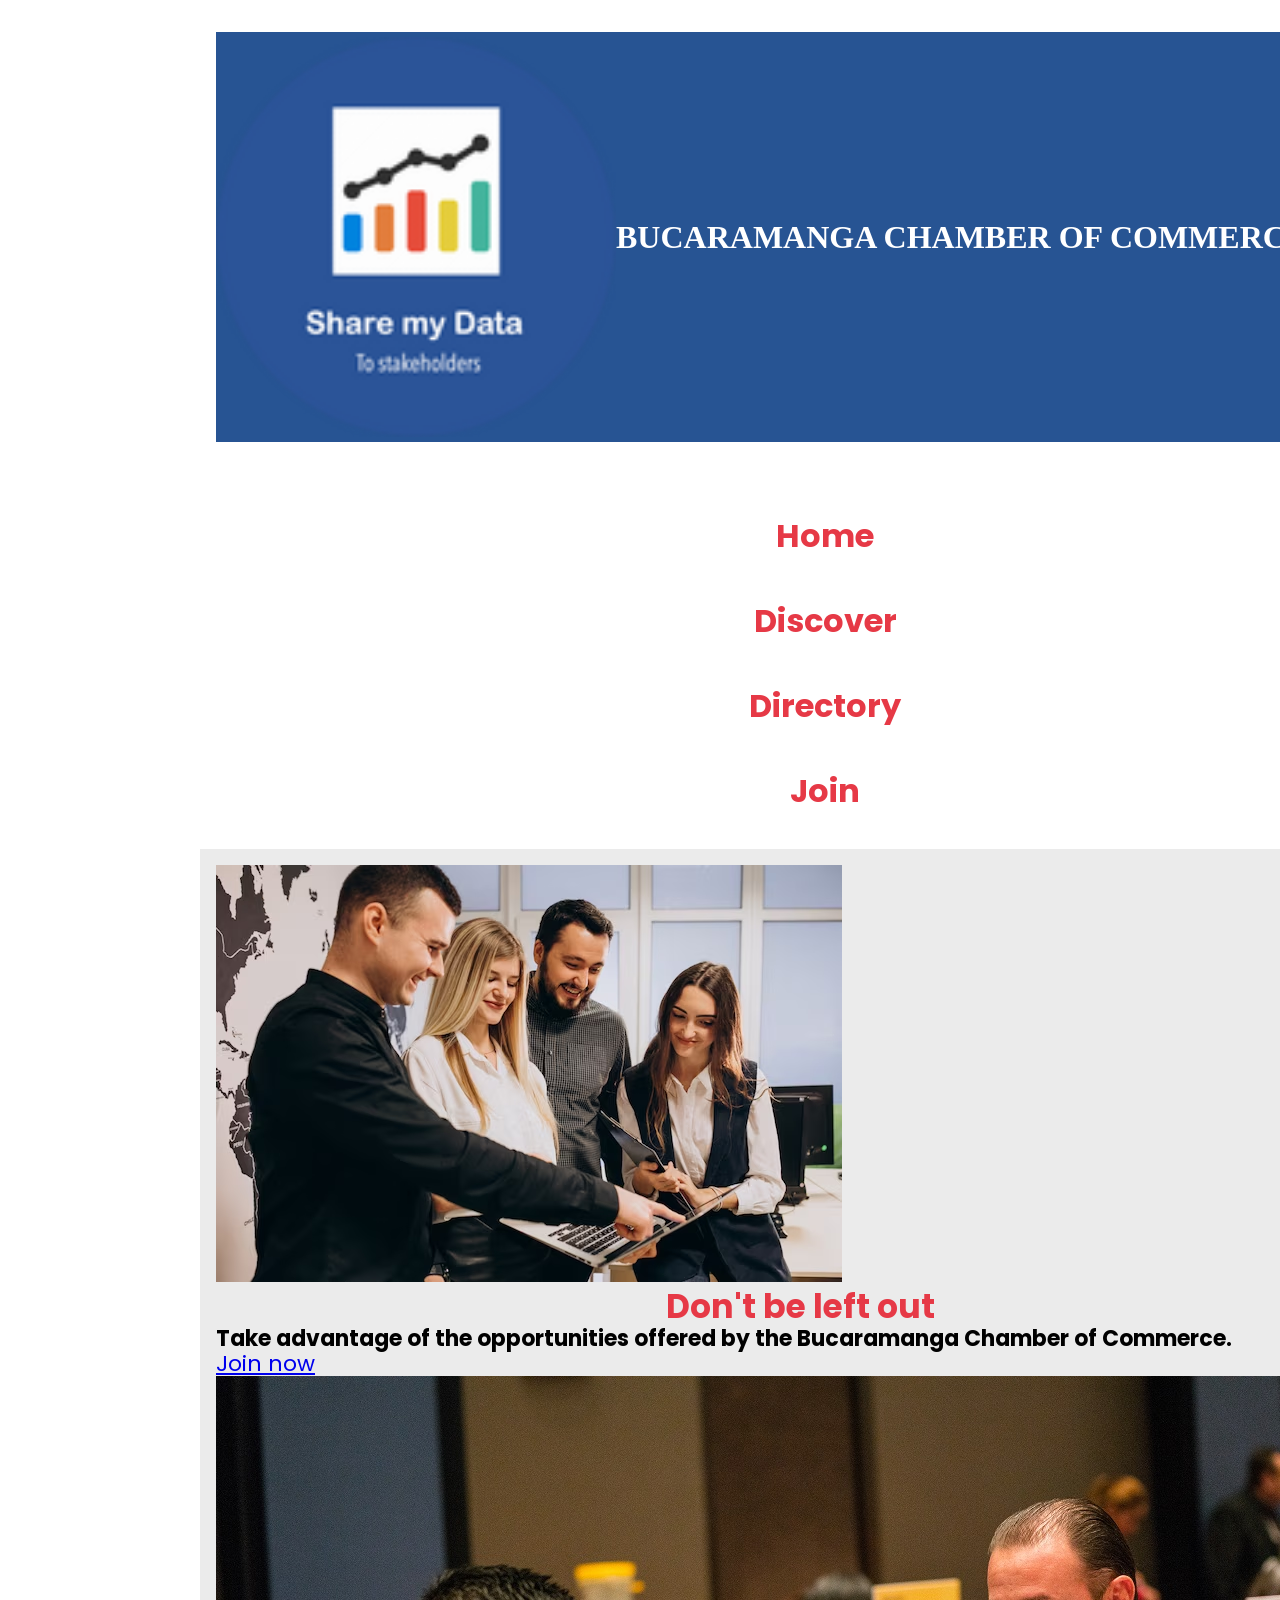
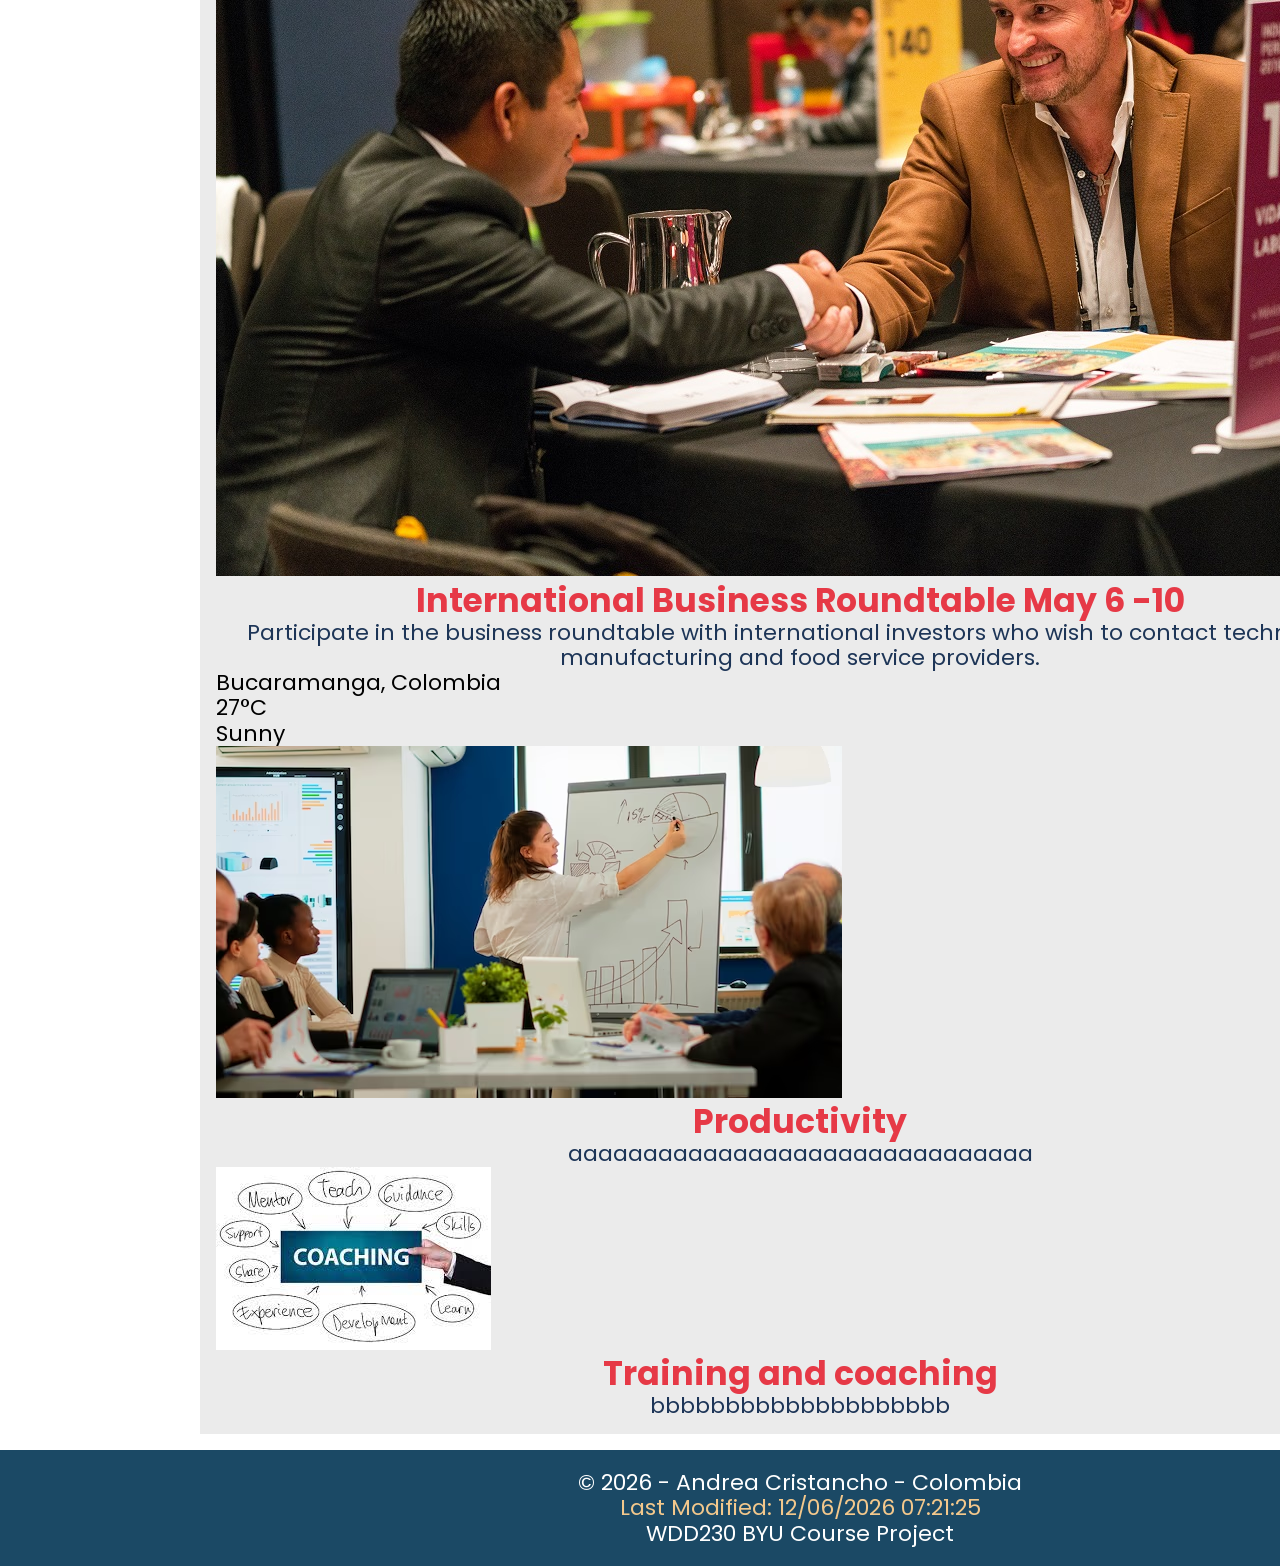
==== chamber/index.html @ bd936907 "Chamber site changes 17 feb 2pm" ====
<!DOCTYPE html>
<html lang="en">
  <head>
    <meta charset="UTF-8" />
    <meta name="viewport" content="width=device-width, initial-scale=1.0" />
    <title>Bucaramanga Chamber of Commerce</title>
    <meta
      name="description"
      content="Website of the Chamber of Commerce of Bucaramanga. "
    />
    <meta name="author" content="Andrea Fernanda Cristancho Cortés" />

    <!-- metaeqtiquetas -->
    <meta
      property="og:title"
      content="Website of the Chamber of Commerce of Bucaramanga"
    />
    <meta property="og:type" content="website" />

    <meta
      property="og:image"
      content="https://hotelruitoquebucaramanga.com/wp-content/uploads/2017/11/bucaramanga.jpg"
    />
    <meta
      property="og:url"
      content="https://andreacristancho.github.io/wdd230/chamber/index.html.htm"
    />

    <!-- favicon -->
    <link rel="icon" href="images/newfavicon.ico" />

    <!-- normalize -->
    <link rel="stylesheet" href="styles/normalize.css" />

    <!-- styles -->
    <link rel="stylesheet" href="styles/base.css" />
    <link rel="stylesheet" href="styles/medium.css" />
    <link rel="stylesheet" href="styles/larger.css" />

    <!-- script -->
    <script src="scripts/chamber.js" defer></script>
  </head>

  <body>
    <header>
      <section class="header-section">
        <a id="logo-link" href="index.html">
          <img
            class="logo"
            src="images/logo-temporal.png"
            alt="Bucaramanga Chamber of Commerce"
            width="400"
            height="auto"
          />
        </a>
        <h1 class="banner-title">BUCARAMANGA CHAMBER OF COMMERCE</h1>
      </header>

       
        <!-- menu hamburguesa -->
        <a id="menu" href="#"></a>
      
        <nav>
          <ul class="navigation">
          
            <li><a href="#">Home</a></li>
            <li><a href="chamber-discover.html">Discover</a></li>
            <li><a href="chamber-directory.html">Directory</a></li>
            <li><a href="chamber-join-html" target="_blank">Join</a></li>
          </ul>
          
        </nav>

      </section>
    

    <main>
      <div id="hero">
        <div id="hero-box">
          <img
            id="hero-img"
            src="images/hero-img-chamber-1.png"
            alt="People enjoying work"
          />
        </div>

        <section id="hero-msg">
          <h2 class="home-tittle">Don't be left out</h2>
          <h4>
            Take advantage of the opportunities offered by the Bucaramanga
            Chamber of Commerce.
          </h4>
          <div class="button-box">
            <a class="book" href="rates.html">Join now</a>
          </div>
        </section>
      </div>

      <section>
        <div id="background-roundtable"></div>
        <img
          class="current events section"
          src="images/rueda-negocios-img.png"
          alt="Event Section Image"
        />
      </section>

      <section class="msg">
        <h2>International Business Roundtable May 6 -10</h2>
        <p>
          Participate in the business roundtable with international investors
          who wish to contact technology, manufacturing and food service
          providers.
        </p>
      </section>

      <section class="weather-card">
        <div class="location">Bucaramanga, Colombia</div>
        <div class="temperature">27°C</div>
        <div class="description">Sunny</div>
      </section>

      <section class="company spotlight 1">
        <img
          class="card-img"
          src="images/productivity-image.png"
          alt="Productivity"
        />
        <h2>Productivity</h2>
        <p>aaaaaaaaaaaaaaaaaaaaaaaaaaaaaaa</p>
      </section>

      <section class="company 'spotlight 2">
        <img class="card-img" src="images/coaching-image.png" alt="Coaching" />

        <h2>Training and coaching</h2>
        <p>bbbbbbbbbbbbbbbbbbbb</p>
      </section>
    </main>

    <footer>
      <p id="copyrightInfo"></p>
      <p id="currentYear"></p>
      <p id="lastModified"></p>
      <p>WDD230 BYU Course Project</p>
    </footer>
  </body>
</html>
---- chamber/styles/base.css ----
/*...Chamber of Commerce...*/

/* Tengo que revisar pq la hamburguer no me funciona como debería*/

@import url("https://fonts.googleapis.com/css2?family=Poppins:wght@300&display=swap");

* {
  margin: 0;
  padding: 0;
  box-sizing: border-box;
}

body {
  width: 1600px;
  height: auto;
  font-family: "Poppins", sans-serif;
  margin: 0;
  padding: 0;
  margin: 0 auto;
  font-size: 22px;
  padding: 0;
}

header {
  display: flex;
  align-items: center;
}
section.header-section {
  max-width: 1600px;
  display: flex;
  /*grid-template-columns: 1fr 1fr 1fr 1fr 1fr;
  grid-template-rows: 3fr 1fr 1fr; */
  background-color: #275493;
  width: 100%;
  margin: 0;
  align-items: center;
}

#logo-link {
  padding-top: 5px;
  justify-self: center;
  align-self: center;
}

h1.banner-title {
  font-family: Roboto;
  font-size: 2rem;
  justify-content: center;
  text-align: center;
  align-items: center;
  color: white;
}

main {
  margin-top: 20px;
  background-color: #ebebeb;
}

h1,
p {
  margin: 0;
  padding: 0;
}

#menu {
  display: block;
  font-size: 2rem;
  font-weight: 700;
  text-decoration: none;
  padding: 0.5rem 0.75rem;
  background-color: white;
  color: #000;
  top: 1rem;
  right: 1rem;
}

#menu::before {
  content: "≡";
}

#menu.open::before {
  content: "❎";
}

.nav {
  background-color: pink;
  border-bottom: 2px solid red;
  padding-bottom: 20px;
}

.navigation {
  list-style: none;
  margin: 0 auto;
  max-width: 760px;
}

.navigation li {
  display: none;
}

.navigation a {
  display: block;
  padding: 1.5rem;
  text-align: left;
  text-decoration: none;
  color: #e63946;
  font-size: 2rem;
  font-weight: 700;
  transition: 0.5s;
}

.show li {
  display: block;
}

nav ul {
  list-style-type: none;
  display: flex;
  justify-content: center;
  flex-direction: column;
  align-items: center;
  padding-top: 20px;
}

.navigation a:hover,
navigation a:active {
  color: white;
  background-color: black;
}

.show li {
  display: block;
}

#menu.show::before {
  content: "X";
}

.active::before {
  content: "📍"; /* just a wayfinding symbol for the user */
}

section .card {
  background-color: #f1faee;
}
h2 {
  /* WDD230 Web Frontend...*/
  color: #e63946;
  text-align: center;
}

.title-card {
  text-align: center;
}

.grid-container {
  display: grid;
  grid-template-columns: 1fr;
  grid-template-rows: 3fr;
  background-color: #1b4965;
}

h3.tittle-card {
  color: #f1faee;
  background-color: #1b4965;
  text-align: center;
  padding-bottom: 10px;
  padding-top: 20px;
  font-weight: bold;
}
.card {
  background-color: #f1faee; /*fondo activity; */
  border-radius: 8px;
  box-shadow: 0 2px 4px rgba(0, 0, 0, 0.1);
  padding-bottom: 20px;

  /*text-align: center; */
}

li {
  padding-left: 50px;
}

li a {
  color: #1d1e3a; /* Letra Activity */
}
h3 {
  align-content: center;
  color: #1d3557;
}

section p {
  text-align: center;
  color: #1d3557;
}

footer {
  text-align: center;
  padding: 20px;
  background-color: #1b4965;
  color: white;
}

#lastModified {
  color: #f3c88c;
}

@media creen and (max-width: 550px) {
  h1 {
    font-size: 2.5rem;
    margin-left: 0;
    text-align: center;
  }

  h2 {
    font-size: 2rem;
    text-align: center;
  }

  #menu {
    display: flex; /* hide hamburger button */
    flex-direction: column;
  }

  .nav {
    top: 0;
    right: 0;
    bottom: 0;
    background-color: black;
  }
  .navigation {
    flex-direction: column;
    align-items: end;
  }

  .navigation a {
    display: block;
    flex: 1 1 100%;
  }

  .navigation li {
    display: flex;
    flex-direction: column;
  }

  .show li {
    display: block;
  }
}
---- chamber/styles/larger.css ----
@media only screen and (min-width: 500px) {
  header,
  main {
    max-width: 1200px;
    margin: 1rem auto;
    padding: 1rem;
  }

  .navigation {
    display: flex;

  }

  .navigation li {
    display: block;
    flex: 1 1 100%;
  }

  .navigation a {
    text-align: center;
  }

  #menu {
    display: none;
  }
}
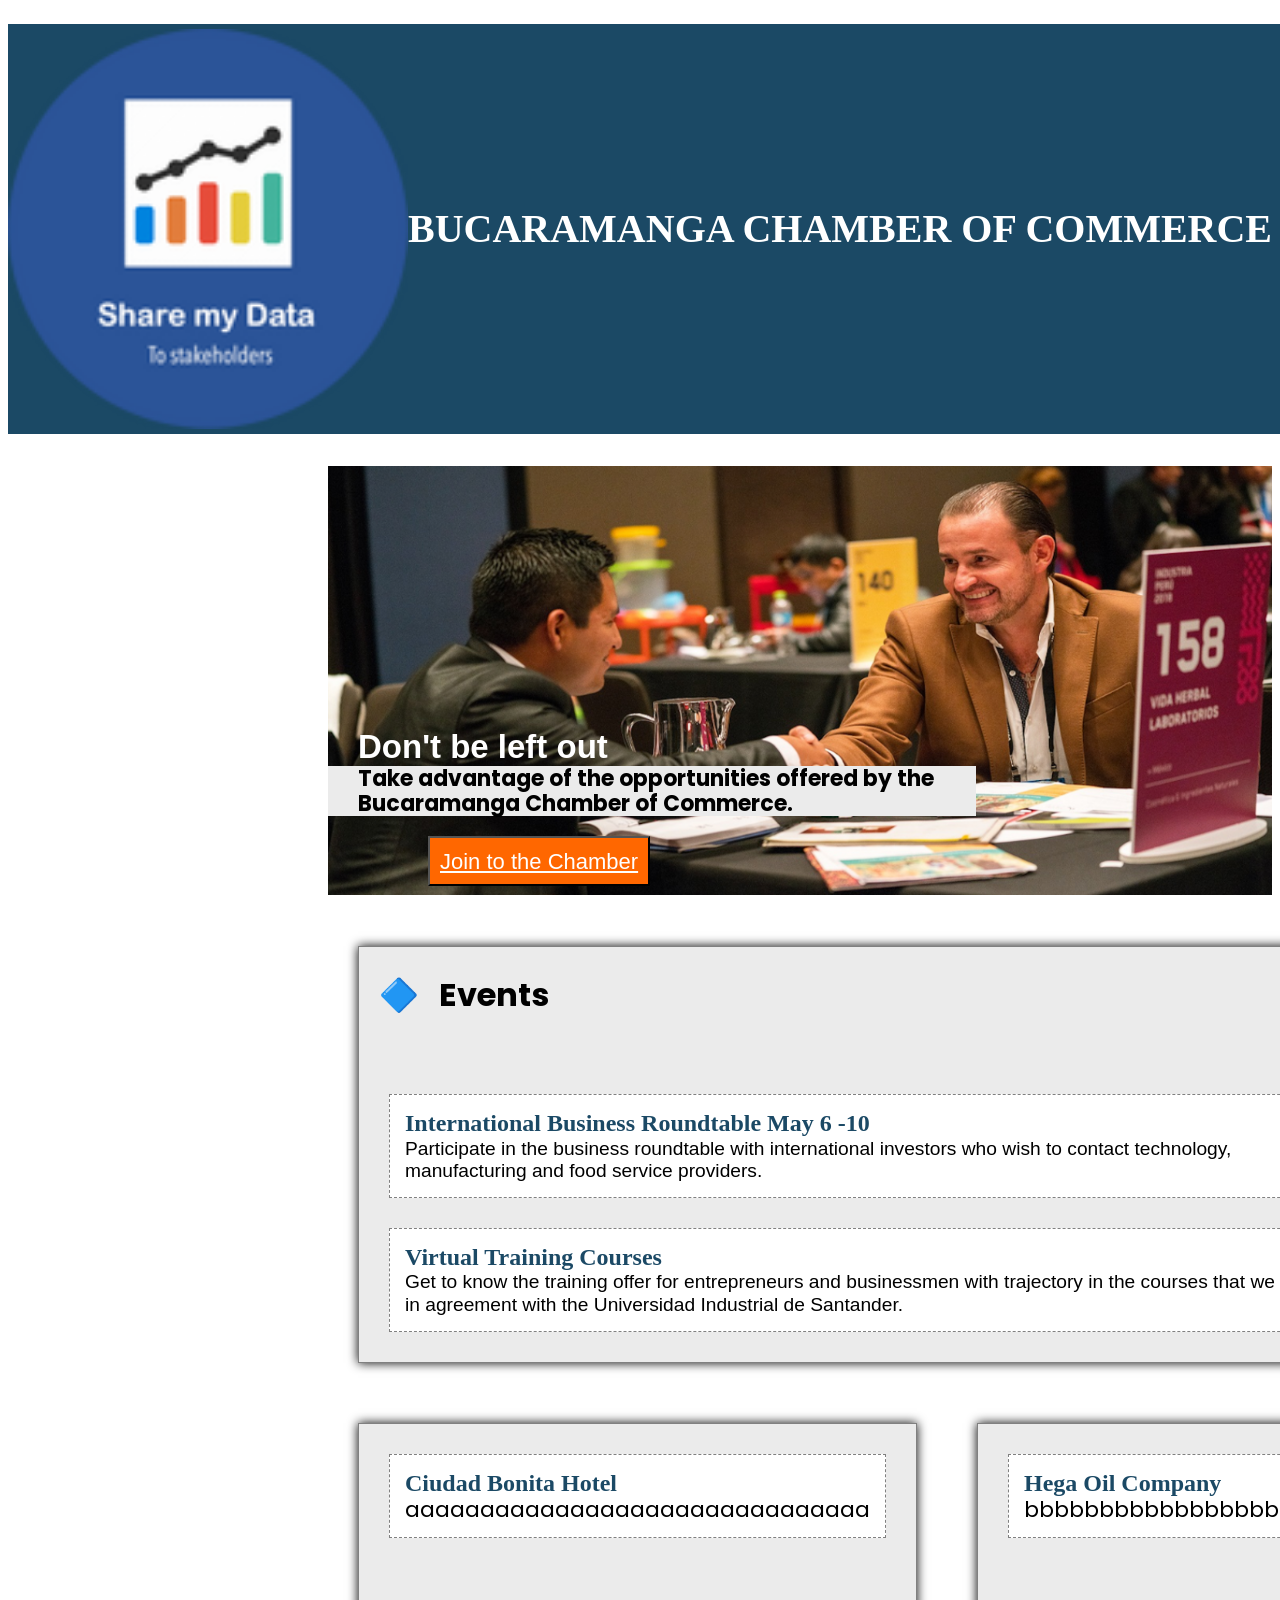
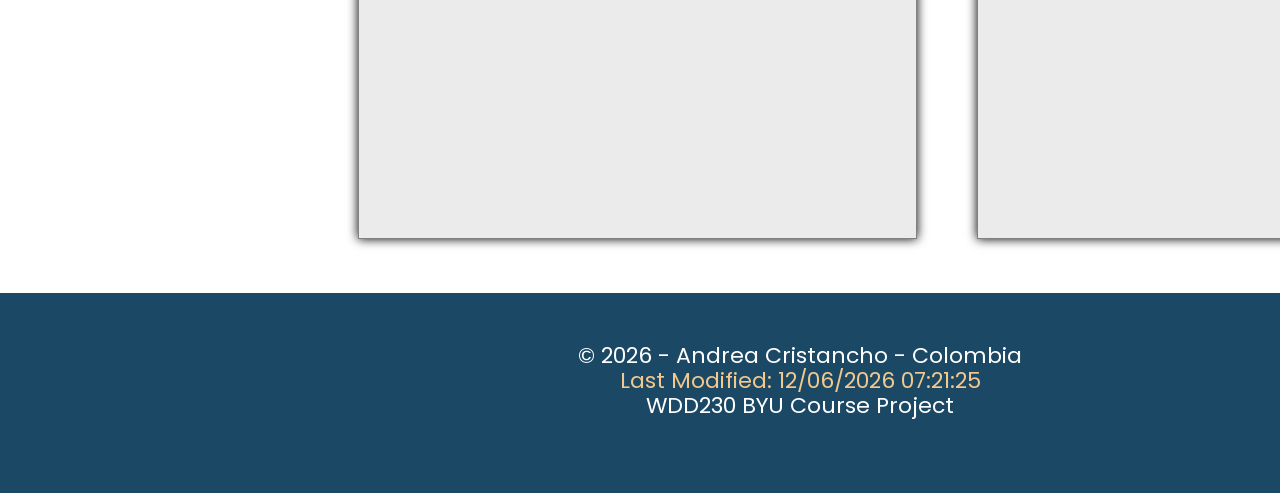
==== commit a489fb9c: "Chamber continued Wo5 Feb 18_24" ====
--- a/chamber/index.html
+++ b/chamber/index.html
@@ -54,88 +54,113 @@
           />
         </a>
         <h1 class="banner-title">BUCARAMANGA CHAMBER OF COMMERCE</h1>
-      </header>
 
-       
         <!-- menu hamburguesa -->
         <a id="menu" href="#"></a>
-      
+
         <nav>
           <ul class="navigation">
-          
             <li><a href="#">Home</a></li>
             <li><a href="chamber-discover.html">Discover</a></li>
             <li><a href="chamber-directory.html">Directory</a></li>
             <li><a href="chamber-join-html" target="_blank">Join</a></li>
           </ul>
-          
         </nav>
-
       </section>
-    
+    </header>
 
     <main>
       <div id="hero">
-        <div id="hero-box">
-          <img
-            id="hero-img"
-            src="images/hero-img-chamber-1.png"
-            alt="People enjoying work"
-          />
-        </div>
+          <div id="hero-box">
+            <img
+              id="hero-img"
+              src="images/ok-hero-negociantes.png"
+              alt="People enjoying work"
+            />
+          </div>
 
-        <section id="hero-msg">
-          <h2 class="home-tittle">Don't be left out</h2>
-          <h4>
-            Take advantage of the opportunities offered by the Bucaramanga
-            Chamber of Commerce.
-          </h4>
-          <div class="button-box">
-            <a class="book" href="rates.html">Join now</a>
-          </div>
-        </section>
+          <section id="hero-msg">
+            <h2 class="home-title">Don't be left out</h2>
+
+            <h4 class="clasic-msg">
+              Take advantage of the opportunities offered by the Bucaramanga
+              Chamber of Commerce.
+            </h4>
+
+            <button id="join">
+              <a class="book" href="rates.html">Join to the Chamber</a>
+            </div>
+          </section>
       </div>
 
-      <section>
-        <div id="background-roundtable"></div>
-        <img
-          class="current events section"
-          src="images/rueda-negocios-img.png"
-          alt="Event Section Image"
-        />
-      </section>
+      <div class="all-section">
 
-      <section class="msg">
-        <h2>International Business Roundtable May 6 -10</h2>
-        <p>
-          Participate in the business roundtable with international investors
-          who wish to contact technology, manufacturing and food service
-          providers.
-        </p>
-      </section>
+        <section id="event-section" class="each-section">
+          <h2 class="title-section">Events</h2>
+          
+              
+                
+                <div class="event-box">
+                <h3 class="title-event">International Business Roundtable May 6 -10</h3>
+                <p class="event">
+                  Participate in the business roundtable with international investors
+                  who wish to contact technology, manufacturing and food service
+                  providers.
+                </p>
+              </div>
+                
+                <div class="event-box">
+                <h3 class="title-event">Virtual Training Courses</h3>
+                <p class="event">
+                    Get to know the training offer for entrepreneurs and businessmen with trajectory in the courses that we have in agreement with the Universidad Industrial de Santander. 
+                  </p>
+                </div>
+              
+              
+        </section>
 
-      <section class="weather-card">
-        <div class="location">Bucaramanga, Colombia</div>
-        <div class="temperature">27°C</div>
-        <div class="description">Sunny</div>
-      </section>
+      
 
-      <section class="company spotlight 1">
-        <img
-          class="card-img"
-          src="images/productivity-image.png"
-          alt="Productivity"
-        />
-        <h2>Productivity</h2>
-        <p>aaaaaaaaaaaaaaaaaaaaaaaaaaaaaaa</p>
-      </section>
+        <section id="weather-section" class="each-section">
+          <div id="weather"></div>
+          <h2 class="title-section">Weather</h2>
+          <div class="location">Bucaramanga, Colombia</div>
+          <div class="temperature">27°C</div>
+          <div class="description">Sunny</div>
+        </section>
 
-      <section class="company 'spotlight 2">
-        <img class="card-img" src="images/coaching-image.png" alt="Coaching" />
+      
+        <h2 class="title-companies">Companies Spotlights</h2>
 
-        <h2>Training and coaching</h2>
-        <p>bbbbbbbbbbbbbbbbbbbb</p>
-      </section>
+        <section class="each-section">
+            
+              <div id="num1" class="company-spotlight">
+              <!--   Img luego <img class="card-img" src="images/productivity-image.png" alt="Coaching" />   -->
+              <h1 class="spotlight">Ciudad Bonita Hotel</h1>
+              <p>aaaaaaaaaaaaaaaaaaaaaaaaaaaaaaa</p>
+              </div>
+        </section>
+
+        <section class="each-section">
+              <div id="num2"class="company-spotlight">
+              <!--   Img luego <img class="card-img" src="images/coaching-image.png" alt="Coaching" />   -->
+              <h1 class="spotlight">Hega Oil Company</h1>
+              <p>bbbbbbbbbbbbbbbbbbbb</p>
+              </div>
+        </section>
+        
+        <section class="each-section">
+              <div id="num3"class="company-spotlight">
+                <!--   Img luego <img class="card-img" src="images/coaching-image.png" alt="Coaching" />   -->
+                <h1 class="spotlight">Socalif Restaurant</h1>
+                <p>bbbbbbbbbbbbbbbbbbbb</p>
+              </div>
+        </section>
+
+          
+        </section>
+
+      </div>
     </main>
 
     <footer>
--- a/chamber/styles/base.css
+++ b/chamber/styles/base.css
@@ -1,6 +1,10 @@
 /*...Chamber of Commerce...*/
 
 /* Tengo que revisar pq la hamburguer no me funciona como debería*/
+
+/*Para traer selectores en la barra superior de VSCode:
+copio el cód HTML, luego  digito >HTML to CC GENERATE Y
+pego en CSS*/
 
 @import url("https://fonts.googleapis.com/css2?family=Poppins:wght@300&display=swap");
 
@@ -18,19 +22,22 @@
   padding: 0;
   margin: 0 auto;
   font-size: 22px;
-  padding: 0;
+  
 }
 
 header {
   display: flex;
   align-items: center;
+  max-width: 1600px;
+  width: 100%;
+  padding-right: 10px;
 }
 section.header-section {
   max-width: 1600px;
   display: flex;
   /*grid-template-columns: 1fr 1fr 1fr 1fr 1fr;
   grid-template-rows: 3fr 1fr 1fr; */
-  background-color: #275493;
+  background-color: #1b4965;
   width: 100%;
   margin: 0;
   align-items: center;
@@ -44,16 +51,20 @@
 
 h1.banner-title {
   font-family: Roboto;
-  font-size: 2rem;
-  justify-content: center;
+  font-size: 2.5rem;
+  justify-content:flex-start;
   text-align: center;
   align-items: center;
   color: white;
+  
 }
 
 main {
-  margin-top: 20px;
-  background-color: #ebebeb;
+  margin:auto;
+  background-color: white;
+  width: 60%;
+  margin-bottom: 30px;
+  
 }
 
 h1,
@@ -83,7 +94,7 @@
 }
 
 .nav {
-  background-color: pink;
+  
   border-bottom: 2px solid red;
   padding-bottom: 20px;
 }
@@ -94,9 +105,6 @@
   max-width: 760px;
 }
 
-.navigation li {
-  display: none;
-}
 
 .navigation a {
   display: block;
@@ -143,67 +151,201 @@
 section .card {
   background-color: #f1faee;
 }
-h2 {
-  /* WDD230 Web Frontend...*/
-  color: #e63946;
-  text-align: center;
-}
 
 .title-card {
   text-align: center;
 }
 
-.grid-container {
+
+
+#hero {
   display: grid;
-  grid-template-columns: 1fr;
-  grid-template-rows: 3fr;
+  grid-template-columns: 1fr 1f 1fr 1fr 1fr;
+  grid-template-rows: 2fr 2fr 1fr;
+  height: 420px;
+  margin-bottom: 30px;
+  
+}
+
+#hero-box {
+  grid-column: 1/6;
+  grid-row: 1/4;
+  z-index: 2;
+  
+  
+
+}
+
+#hero-img {
+  width: 1600px;
+  display: block;
+  height: auto;
+  margin: auto;
+  opacity: 0.;
+}
+
+#hero-h2 {
+  grid-column: 1/4;
+  grid-row: 3/4;
+  margin-top: 100px;
+  z-index: 2;
+  color: white;
+  font-weight: 200;
+}
+section#hero-msg {
+  grid-column: 1/4;
+  grid-row: 3/4;
+  margin-top: 100px;
+  z-index: 2;
+  color: white;
+  font-weight: 200;
+}
+
+h2.home-title {
+  text-align: left;
+  font-family:Verdana, Geneva, Tahoma, sans-serif;
+  grid-column: 1/3;
+  grid-row: 2/3;
+  padding-left: 30px;
+}
+
+h4.clasic-msg {
+  text-align: left;
+  font-family: poppins;
+  grid-column: 1/3;
+  grid-row: 3/4;
+  padding-left: 30px;
+  background-color: #EBEBEB;
+  color: black;
+}
+
+button#join {
+  grid-column: 1/6;
+  grid-row: 3/4;
+  background-color: #FF6700;
+  height:50px;
+  justify-content: center;
+  margin-top: 20px;
+  margin-left: 100px;
+  color: white;
+}
+
+a.book{
+  color: white;
+  padding: 10px;
+  font-weight:100;
+}
+
+/* MAIN SECTIONS*/
+
+
+.each-section {
+  background-color: #EBEBEB;
+  border: 1px solid grey;
+  box-shadow: 0 0 10px rgba(5, 5, 5, 5);
+  margin: 30px;
+  
+}
+.title-section {
+  font-family: poppins, sans-serif;
+  font-size: 2.0rem;
+  font-weight: bold;
+  padding-top:30px;
+  padding-bottom: 50px;
+
+}
+
+.title-section::before {
+  content: "🔷";
+  margin-left: 20px;
+  margin-right: 20px;
+  
+}
+
+
+
+.each-event {
+  padding: 30px;
+  background-color: white;
+
+}
+
+div.event-box {
+  margin:5px;
+  border: 1px dashed gray;
+  margin: 30px;
+  padding: 15px;
+  background-color: white;
+  
+}
+.title-event {
+  font-family: 'Times New Roman', Times, serif;
+  font-size: 1.5rem;
+  color: #1b4965;
+}
+
+.event{
+  font-family: Arial, Helvetica, sans-serif;
+  font-size: 1.2rem;
+  
+}
+
+/* I DON'T KNOW 
+.location {
+}
+.temperature {
+}
+.description {
+}
+*/
+
+#spotlight-section {
+  display: block;
+  justify-content: flex-start;
+}
+.company-spotlight {
+  margin: 20px;
+  margin:5px;
+  border: 1px dashed gray;
+  margin: 30px;
+  padding: 15px;
+  background-color: white;
+
+}
+
+
+
+.spotlight {
+  font-family: 'Times New Roman', Times, serif;
+  font-size: 1.5rem;
+  color: #1b4965;
+}
+
+.spotlight p {
+  font-family: Arial, Helvetica, sans-serif;
+  font-size: 1.2rem;
+}
+
+footer {
+  display: block;
+  text-align: center;
+  padding-top: 50px;
   background-color: #1b4965;
-}
-
-h3.tittle-card {
-  color: #f1faee;
-  background-color: #1b4965;
-  text-align: center;
-  padding-bottom: 10px;
-  padding-top: 20px;
-  font-weight: bold;
-}
-.card {
-  background-color: #f1faee; /*fondo activity; */
-  border-radius: 8px;
-  box-shadow: 0 2px 4px rgba(0, 0, 0, 0.1);
-  padding-bottom: 20px;
-
-  /*text-align: center; */
-}
-
-li {
-  padding-left: 50px;
-}
-
-li a {
-  color: #1d1e3a; /* Letra Activity */
-}
-h3 {
-  align-content: center;
-  color: #1d3557;
-}
-
-section p {
-  text-align: center;
-  color: #1d3557;
-}
-
-footer {
-  text-align: center;
-  padding: 20px;
-  background-color: #1b4965;
-  color: white;
+  color: white;
+  height: 200px;
+
 }
 
 #lastModified {
   color: #f3c88c;
 }
+
+img {
+  max-width: 100%;
+  margin: 0;
+}
+
+
 
 @media creen and (max-width: 550px) {
   h1 {
@@ -247,3 +389,17 @@
     display: block;
   }
 }
+
+h2.title-companies {
+  font-family: poppins, sans-serif;
+  font-size: 2.5rem;
+  font-weight: bold;
+  padding-top:30px;
+  padding-bottom: 50px;
+  padding-left: 200px;
+  padding-right: 200px;
+  color: #FF6700;
+  
+
+}
+
--- a/chamber/styles/larger.css
+++ b/chamber/styles/larger.css
@@ -1,26 +1,92 @@
 @media only screen and (min-width: 500px) {
   header,
   main {
-    max-width: 1200px;
+    max-width: 1600px;
     margin: 1rem auto;
-    padding: 1rem;
+    padding: 0.5rem;
+    
   }
 
-  .navigation {
-    display: flex;
 
+  .navigation li a  {
+    text-align: center;
+    color: rgb(251, 222, 7);
   }
 
-  .navigation li {
-    display: block;
-    flex: 1 1 100%;
+  ul.navigation {
+    align-items:flex-end
   }
-
-  .navigation a {
-    text-align: center;
-  }
-
   #menu {
     display: none;
   }
+
+
+/* menu larger */
+
+
+.all-section {
+  max-width: 100%;
+  display: grid;
+  grid-template-columns: 1fr 1fr 1fr;
+  grid-template-rows: 1fr 1fr;
+  position: relative;
 }
+
+#event-section {
+  grid-column: 1/3;
+  grid-row: 1/2;
+}
+
+#weather-section {
+  grid-column: 3/4;
+  grid-row: 1/2;
+}
+
+#spotlight-section {
+  grid-column: 1/4;
+  grid-row: 2/3;
+}
+
+
+#spotlight-section {
+  grid-column: 1/4;
+  grid-row: 2/3;
+}
+
+
+#num1 {
+  grid-column: 1/2;
+  grid-row: 2/5;
+}
+
+#num2 {
+  grid-column: 2/3;
+  grid-row: 2/5;
+}
+
+#num3 {
+  grid-column: 3/4;
+  grid-row: 2/5;
+}
+
+/* I DON'T KNOW 
+.location {
+}
+.temperature {
+}
+.description {
+}
+*/
+
+#spotlight-section {
+  display: block;
+  justify-content: flex-start;
+}
+
+h2.title-companies {
+ display: none;
+  
+
+}
+
+}
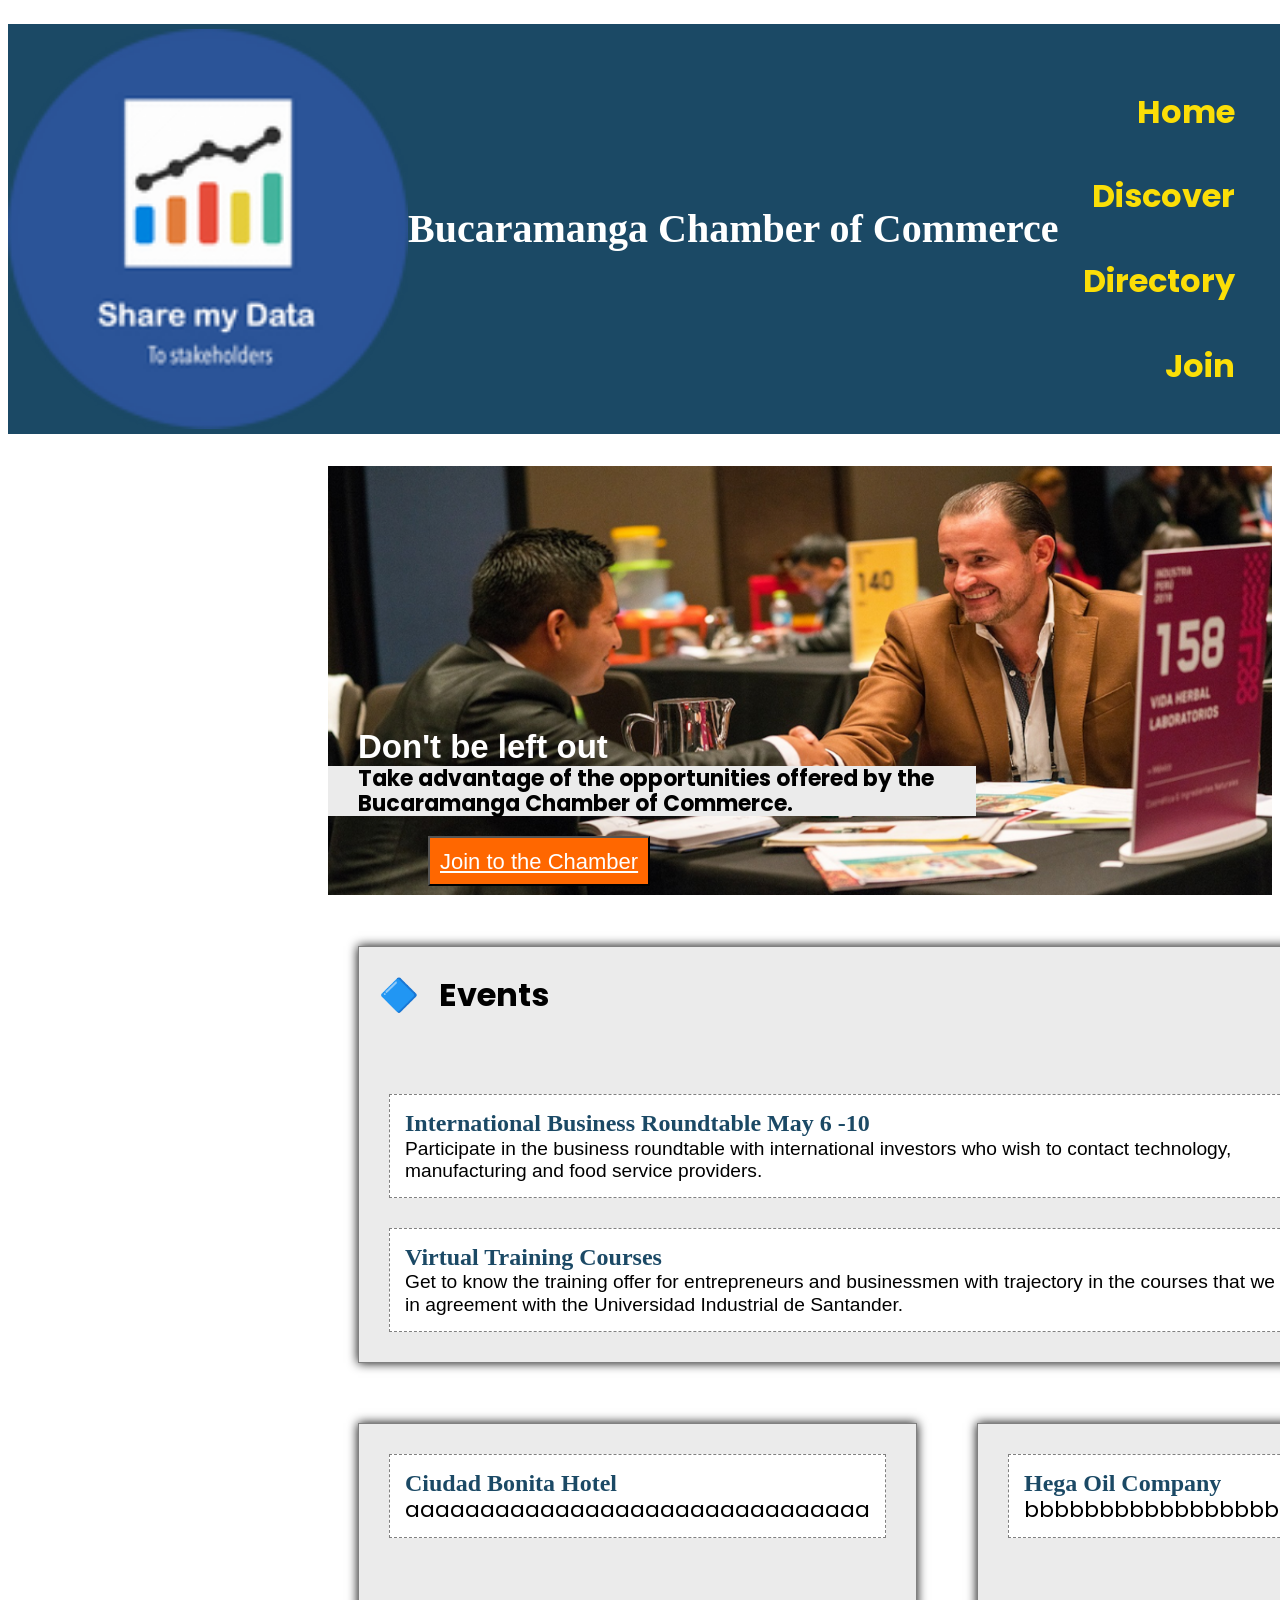
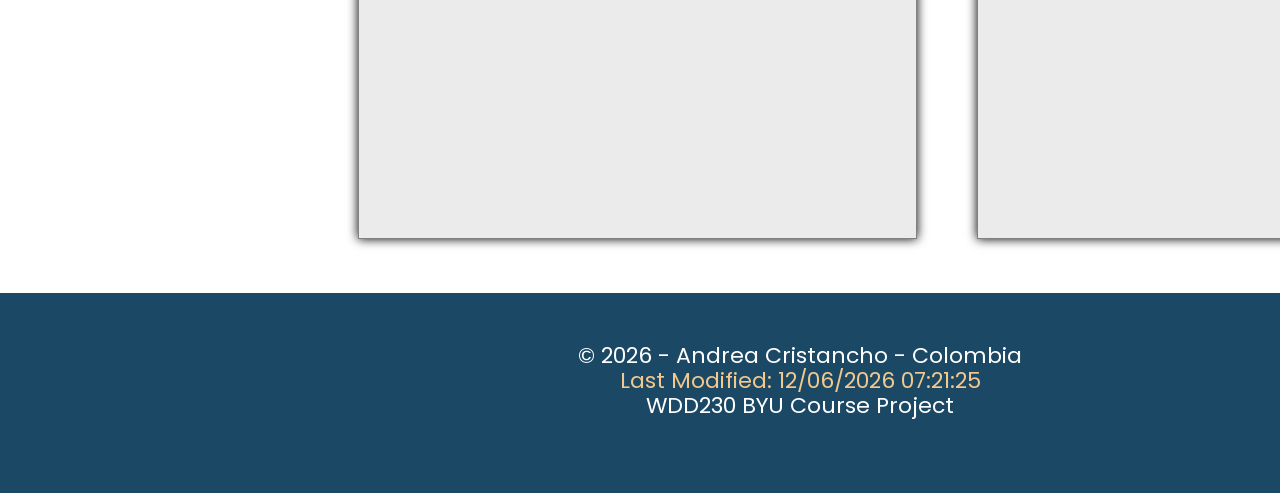
==== commit a7a5096f: "Min change Feb 18 10:50pm" ====
--- a/chamber/index.html
+++ b/chamber/index.html
@@ -53,7 +53,7 @@
             height="auto"
           />
         </a>
-        <h1 class="banner-title">BUCARAMANGA CHAMBER OF COMMERCE</h1>
+        <h1 class="banner-title">Bucaramanga Chamber of Commerce</h1>
 
         <!-- menu hamburguesa -->
         <a id="menu" href="#"></a>
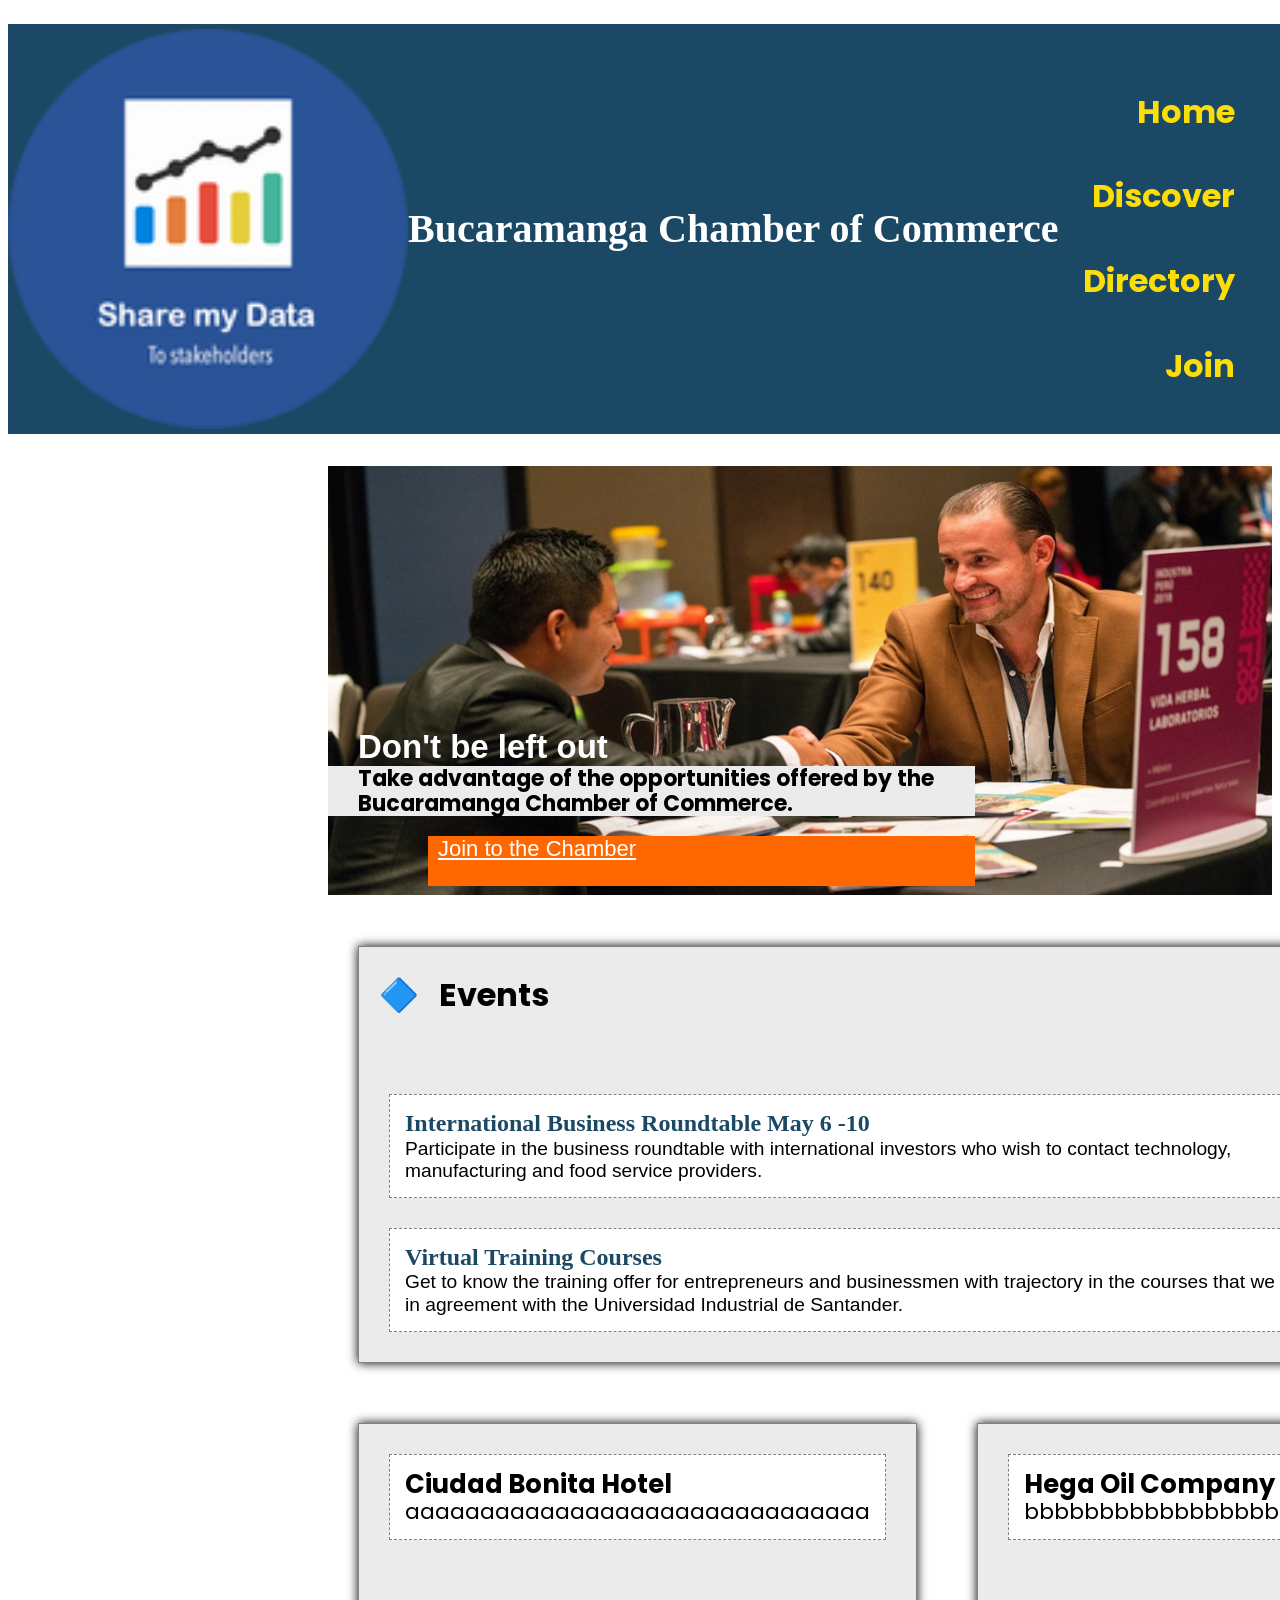
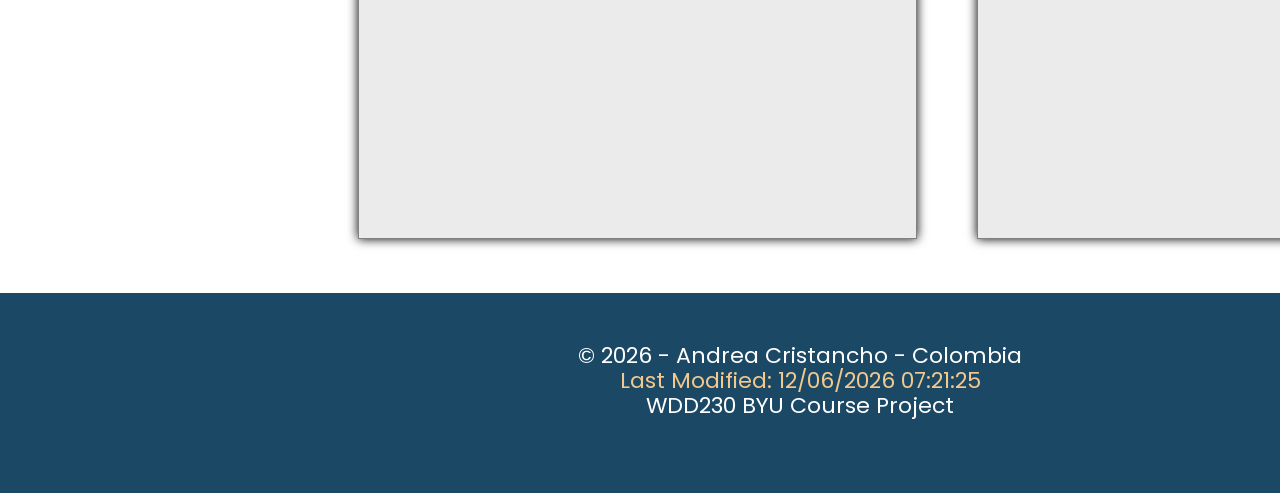
==== commit a4e0c310: "New changes chamber Feb 18 11:15pm" ====
--- a/chamber/index.html
+++ b/chamber/index.html
@@ -50,7 +50,6 @@
             src="images/logo-temporal.png"
             alt="Bucaramanga Chamber of Commerce"
             width="400"
-            height="auto"
           />
         </a>
         <h1 class="banner-title">Bucaramanga Chamber of Commerce</h1>
@@ -71,55 +70,52 @@
 
     <main>
       <div id="hero">
-          <div id="hero-box">
-            <img
-              id="hero-img"
-              src="images/ok-hero-negociantes.png"
-              alt="People enjoying work"
-            />
+        <div id="hero-box">
+          <img
+            id="hero-img"
+            src="images/ok-hero-negociantes.png"
+            alt="People enjoying work"
+          />
+        </div>
+
+        <section id="hero-msg">
+          <h2 class="home-title">Don't be left out</h2>
+
+          <h4 class="clasic-msg">
+            Take advantage of the opportunities offered by the Bucaramanga
+            Chamber of Commerce.
+          </h4>
+
+          <div id="join">
+            <a class="book" href="rates.html">Join to the Chamber</a>
           </div>
-
-          <section id="hero-msg">
-            <h2 class="home-title">Don't be left out</h2>
-
-            <h4 class="clasic-msg">
-              Take advantage of the opportunities offered by the Bucaramanga
-              Chamber of Commerce.
-            </h4>
-
-            <button id="join">
-              <a class="book" href="rates.html">Join to the Chamber</a>
-            </div>
-          </section>
+        </section>
       </div>
 
       <div class="all-section">
-
         <section id="event-section" class="each-section">
           <h2 class="title-section">Events</h2>
-          
-              
-                
-                <div class="event-box">
-                <h3 class="title-event">International Business Roundtable May 6 -10</h3>
-                <p class="event">
-                  Participate in the business roundtable with international investors
-                  who wish to contact technology, manufacturing and food service
-                  providers.
-                </p>
-              </div>
-                
-                <div class="event-box">
-                <h3 class="title-event">Virtual Training Courses</h3>
-                <p class="event">
-                    Get to know the training offer for entrepreneurs and businessmen with trajectory in the courses that we have in agreement with the Universidad Industrial de Santander. 
-                  </p>
-                </div>
-              
-              
+
+          <div class="event-box">
+            <h3 class="title-event">
+              International Business Roundtable May 6 -10
+            </h3>
+            <p class="event">
+              Participate in the business roundtable with international
+              investors who wish to contact technology, manufacturing and food
+              service providers.
+            </p>
+          </div>
+
+          <div class="event-box">
+            <h3 class="title-event">Virtual Training Courses</h3>
+            <p class="event">
+              Get to know the training offer for entrepreneurs and businessmen
+              with trajectory in the courses that we have in agreement with the
+              Universidad Industrial de Santander.
+            </p>
+          </div>
         </section>
-
-      
 
         <section id="weather-section" class="each-section">
           <div id="weather"></div>
@@ -129,37 +125,31 @@
           <div class="description">Sunny</div>
         </section>
 
-      
         <h2 class="title-companies">Companies Spotlights</h2>
 
         <section class="each-section">
-            
-              <div id="num1" class="company-spotlight">
-              <!--   Img luego <img class="card-img" src="images/productivity-image.png" alt="Coaching" />   -->
-              <h1 class="spotlight">Ciudad Bonita Hotel</h1>
-              <p>aaaaaaaaaaaaaaaaaaaaaaaaaaaaaaa</p>
-              </div>
+          <div id="num1" class="company-spotlight">
+            <!--   Img luego <img class="card-img" src="images/productivity-image.png" alt="Coaching" />   -->
+            <h3 class="spotlight">Ciudad Bonita Hotel</h3>
+            <p>aaaaaaaaaaaaaaaaaaaaaaaaaaaaaaa</p>
+          </div>
         </section>
 
         <section class="each-section">
-              <div id="num2"class="company-spotlight">
-              <!--   Img luego <img class="card-img" src="images/coaching-image.png" alt="Coaching" />   -->
-              <h1 class="spotlight">Hega Oil Company</h1>
-              <p>bbbbbbbbbbbbbbbbbbbb</p>
-              </div>
-        </section>
-        
-        <section class="each-section">
-              <div id="num3"class="company-spotlight">
-                <!--   Img luego <img class="card-img" src="images/coaching-image.png" alt="Coaching" />   -->
-                <h1 class="spotlight">Socalif Restaurant</h1>
-                <p>bbbbbbbbbbbbbbbbbbbb</p>
-              </div>
+          <div id="num2" class="company-spotlight">
+            <!--   Img luego <img class="card-img" src="images/coaching-image.png" alt="Coaching" />   -->
+            <h3 class="spotlight">Hega Oil Company</h3>
+            <p>bbbbbbbbbbbbbbbbbbbb</p>
+          </div>
         </section>
 
-          
+        <section class="each-section">
+          <div id="num3" class="company-spotlight">
+            <!--   Img luego <img class="card-img" src="images/coaching-image.png" alt="Coaching" />   -->
+            <h3 class="spotlight">Socalif Restaurant</h3>
+            <p>bbbbbbbbbbbbbbbbbbbb</p>
+          </div>
         </section>
-
       </div>
     </main>
 
--- a/chamber/styles/base.css
+++ b/chamber/styles/base.css
@@ -219,8 +219,8 @@
   color: black;
 }
 
-button#join {
-  grid-column: 1/6;
+div#join {
+  grid-column: 2/3;
   grid-row: 3/4;
   background-color: #FF6700;
   height:50px;
@@ -234,6 +234,8 @@
   color: white;
   padding: 10px;
   font-weight:100;
+  align-items: center
+  
 }
 
 /* MAIN SECTIONS*/
@@ -313,9 +315,7 @@
 
 }
 
-
-
-.spotlight {
+.spotlight h2{
   font-family: 'Times New Roman', Times, serif;
   font-size: 1.5rem;
   color: #1b4965;
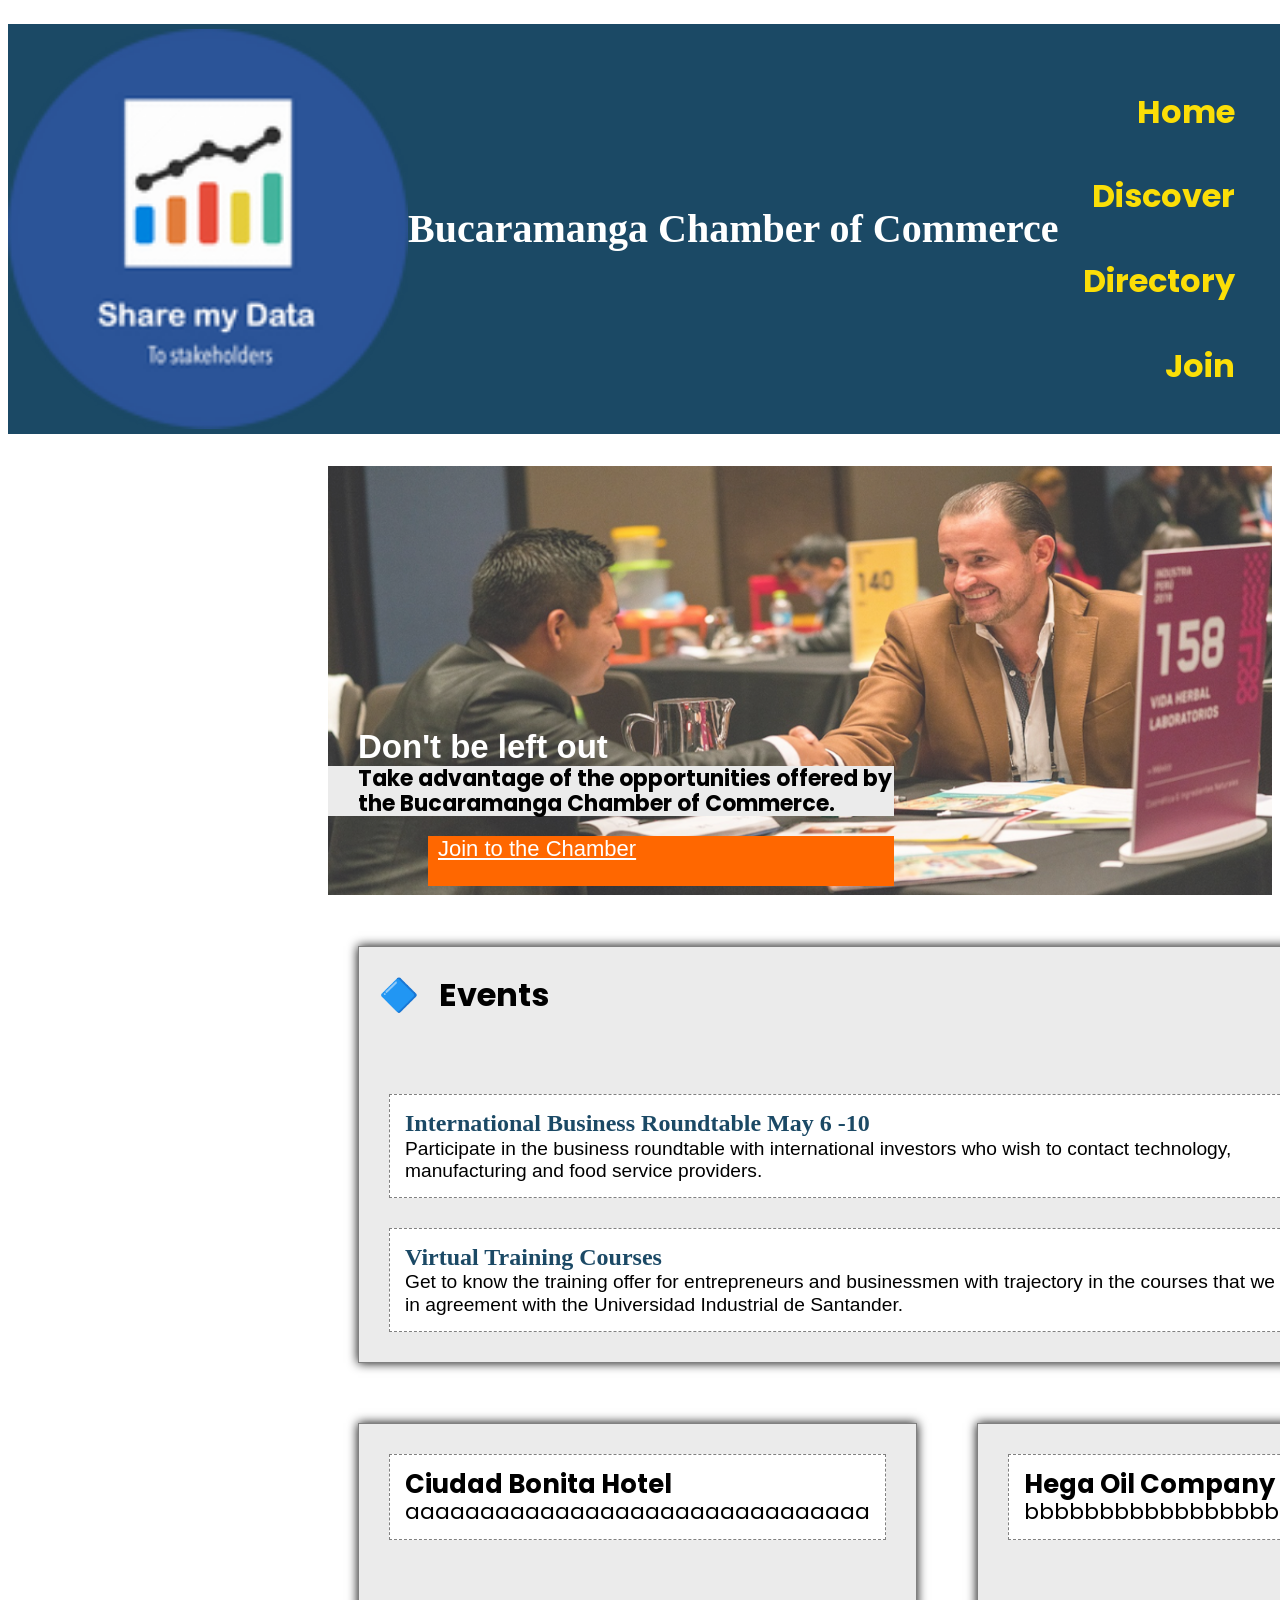
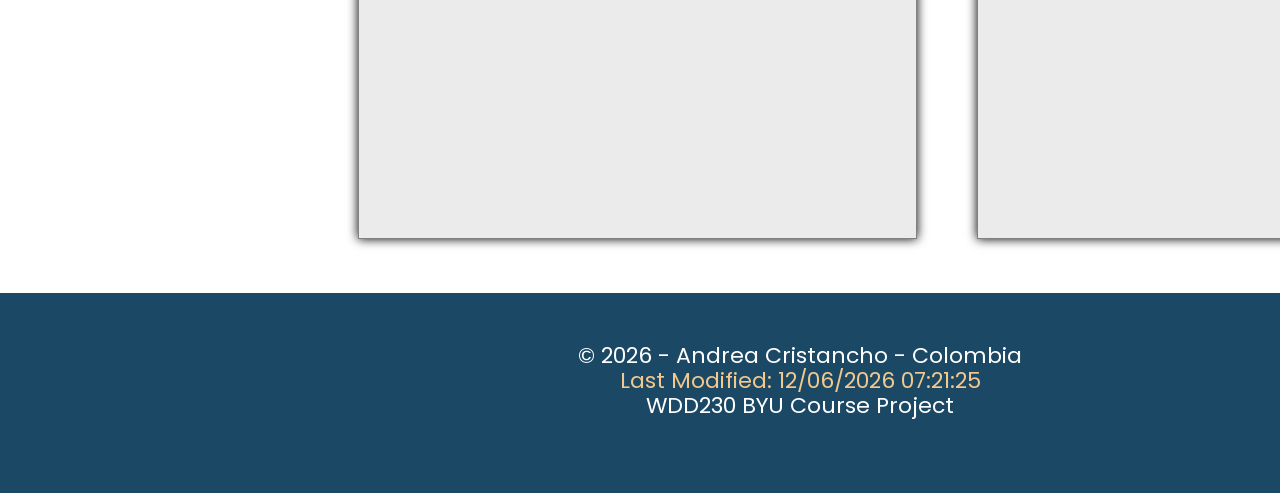
==== commit 854c2b12: "dark mode chamber Feb 18 11:30pm" ====
--- a/chamber/index.html
+++ b/chamber/index.html
@@ -66,6 +66,9 @@
           </ul>
         </nav>
       </section>
+
+      <button id="dark-mode-toggle">Toggle Dark Mode</button>
+
     </header>
 
     <main>
--- a/chamber/styles/base.css
+++ b/chamber/styles/base.css
@@ -22,7 +22,6 @@
   padding: 0;
   margin: 0 auto;
   font-size: 22px;
-  
 }
 
 header {
@@ -52,19 +51,20 @@
 h1.banner-title {
   font-family: Roboto;
   font-size: 2.5rem;
-  justify-content:flex-start;
+  justify-content: flex-start;
   text-align: center;
   align-items: center;
   color: white;
-  
 }
 
 main {
-  margin:auto;
+  margin: auto;
   background-color: white;
   width: 60%;
   margin-bottom: 30px;
-  
+  background-color: #ffffff;
+  color: #000000;
+  transition: background-color 0.3s, color 0.3s; /*para el dark mode*/
 }
 
 h1,
@@ -94,7 +94,6 @@
 }
 
 .nav {
-  
   border-bottom: 2px solid red;
   padding-bottom: 20px;
 }
@@ -104,7 +103,6 @@
   margin: 0 auto;
   max-width: 760px;
 }
-
 
 .navigation a {
   display: block;
@@ -156,24 +154,25 @@
   text-align: center;
 }
 
-
-
+.dark-mode {
+  display: block;
+  background-color: #222222;
+  color: #ffffff;
+}
+
+/*HERO SECTION */
 #hero {
   display: grid;
-  grid-template-columns: 1fr 1f 1fr 1fr 1fr;
+  grid-template-columns: 1fr 1fr 1fr 1fr 1fr;
   grid-template-rows: 2fr 2fr 1fr;
   height: 420px;
   margin-bottom: 30px;
-  
 }
 
 #hero-box {
   grid-column: 1/6;
   grid-row: 1/4;
   z-index: 2;
-  
-  
-
 }
 
 #hero-img {
@@ -181,7 +180,7 @@
   display: block;
   height: auto;
   margin: auto;
-  opacity: 0.;
+  opacity: 0.8;
 }
 
 #hero-h2 {
@@ -203,7 +202,7 @@
 
 h2.home-title {
   text-align: left;
-  font-family:Verdana, Geneva, Tahoma, sans-serif;
+  font-family: Verdana, Geneva, Tahoma, sans-serif;
   grid-column: 1/3;
   grid-row: 2/3;
   padding-left: 30px;
@@ -215,81 +214,71 @@
   grid-column: 1/3;
   grid-row: 3/4;
   padding-left: 30px;
-  background-color: #EBEBEB;
+  background-color: #ebebeb;
   color: black;
 }
 
 div#join {
   grid-column: 2/3;
   grid-row: 3/4;
-  background-color: #FF6700;
-  height:50px;
+  background-color: #ff6700;
+  height: 50px;
   justify-content: center;
   margin-top: 20px;
   margin-left: 100px;
   color: white;
 }
 
-a.book{
+a.book {
   color: white;
   padding: 10px;
-  font-weight:100;
-  align-items: center
-  
+  font-weight: 100;
+  align-items: center;
 }
 
 /* MAIN SECTIONS*/
 
-
 .each-section {
-  background-color: #EBEBEB;
+  background-color: #ebebeb;
   border: 1px solid grey;
   box-shadow: 0 0 10px rgba(5, 5, 5, 5);
   margin: 30px;
-  
 }
 .title-section {
   font-family: poppins, sans-serif;
-  font-size: 2.0rem;
+  font-size: 2rem;
   font-weight: bold;
-  padding-top:30px;
+  padding-top: 30px;
   padding-bottom: 50px;
-
 }
 
 .title-section::before {
   content: "🔷";
   margin-left: 20px;
   margin-right: 20px;
-  
-}
-
-
+}
 
 .each-event {
   padding: 30px;
   background-color: white;
-
 }
 
 div.event-box {
-  margin:5px;
+  margin: 5px;
   border: 1px dashed gray;
   margin: 30px;
   padding: 15px;
   background-color: white;
-  
 }
 .title-event {
-  font-family: 'Times New Roman', Times, serif;
+  font-family: "Times New Roman", Times, serif;
   font-size: 1.5rem;
   color: #1b4965;
 }
 
-.event{
+.event {
   font-family: Arial, Helvetica, sans-serif;
   font-size: 1.2rem;
-  
 }
 
 /* I DON'T KNOW 
@@ -307,16 +296,15 @@
 }
 .company-spotlight {
   margin: 20px;
-  margin:5px;
+  margin: 5px;
   border: 1px dashed gray;
   margin: 30px;
   padding: 15px;
   background-color: white;
-
-}
-
-.spotlight h2{
-  font-family: 'Times New Roman', Times, serif;
+}
+
+.spotlight h2 {
+  font-family: "Times New Roman", Times, serif;
   font-size: 1.5rem;
   color: #1b4965;
 }
@@ -333,7 +321,6 @@
   background-color: #1b4965;
   color: white;
   height: 200px;
-
 }
 
 #lastModified {
@@ -345,9 +332,7 @@
   margin: 0;
 }
 
-
-
-@media creen and (max-width: 550px) {
+@media screen and (max-width: 550px) {
   h1 {
     font-size: 2.5rem;
     margin-left: 0;
@@ -394,12 +379,9 @@
   font-family: poppins, sans-serif;
   font-size: 2.5rem;
   font-weight: bold;
-  padding-top:30px;
+  padding-top: 30px;
   padding-bottom: 50px;
   padding-left: 200px;
   padding-right: 200px;
-  color: #FF6700;
-  
-
-}
-
+  color: #ff6700;
+}
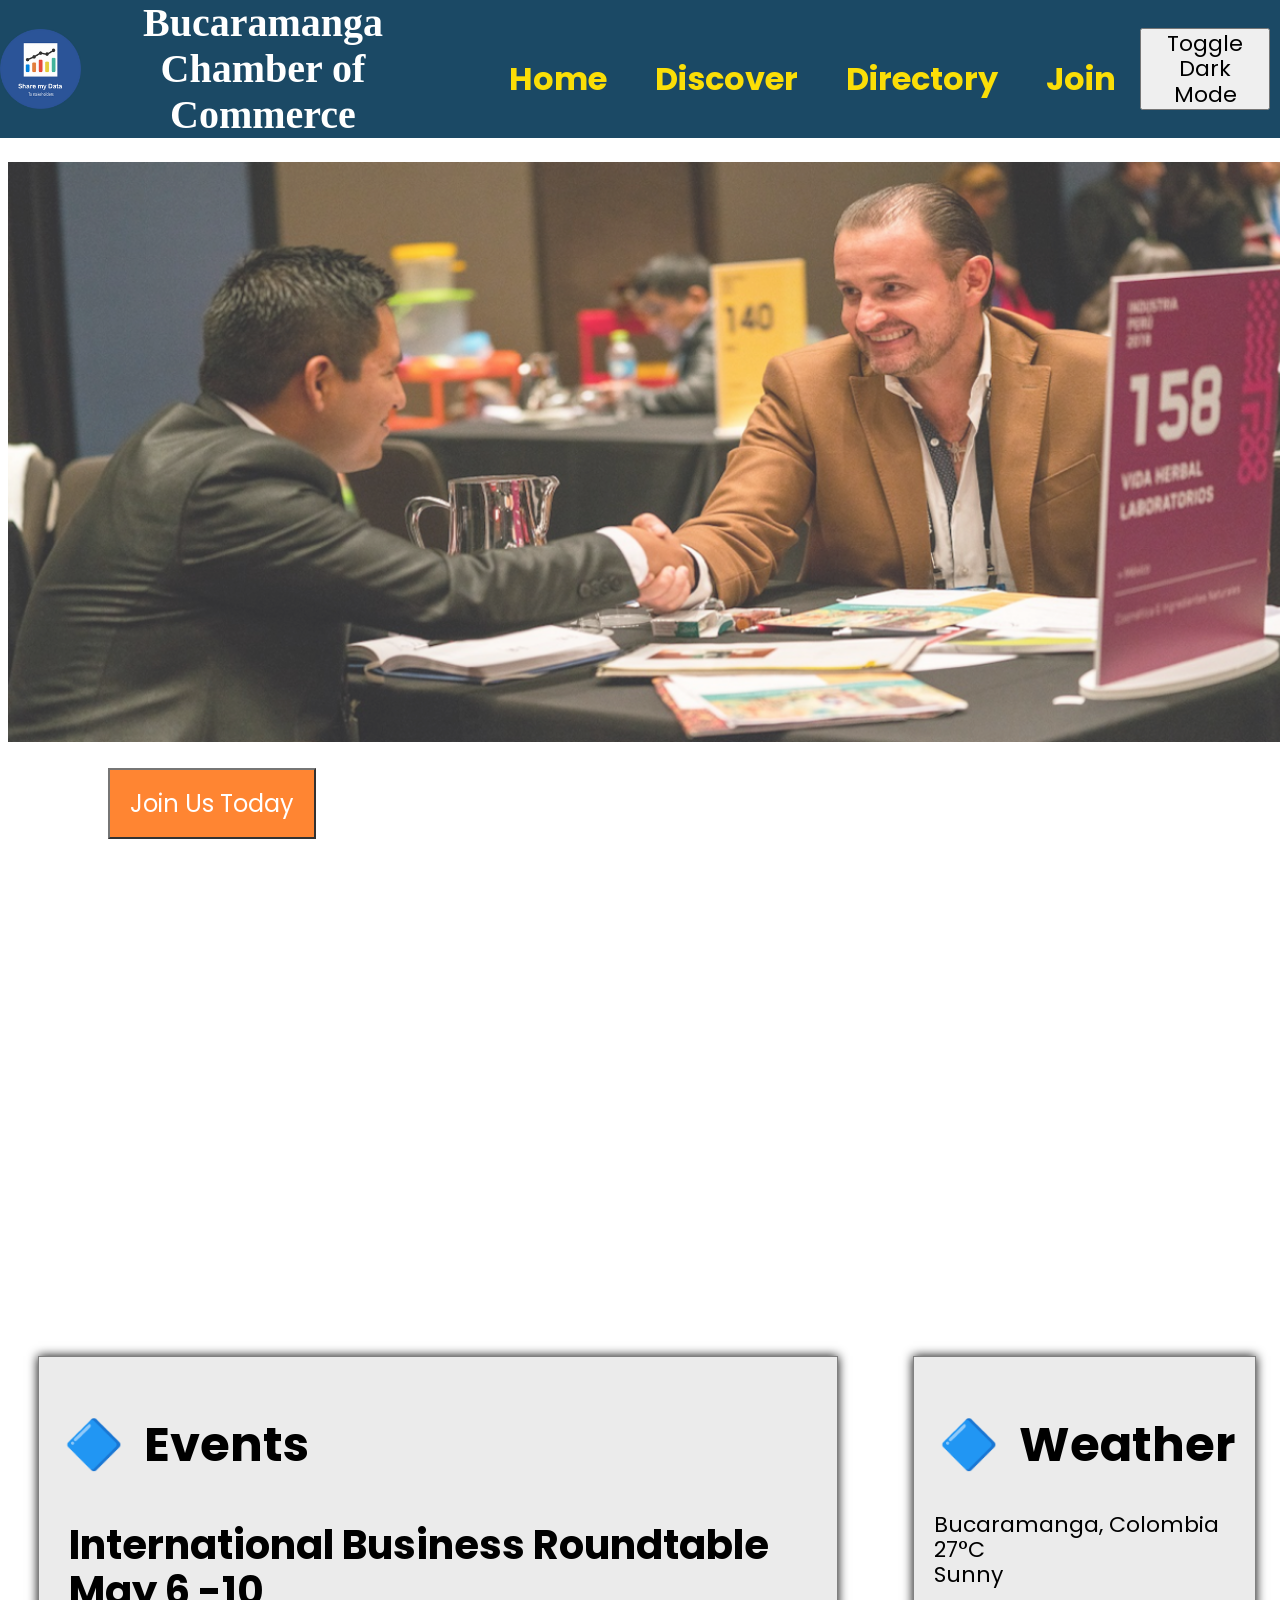
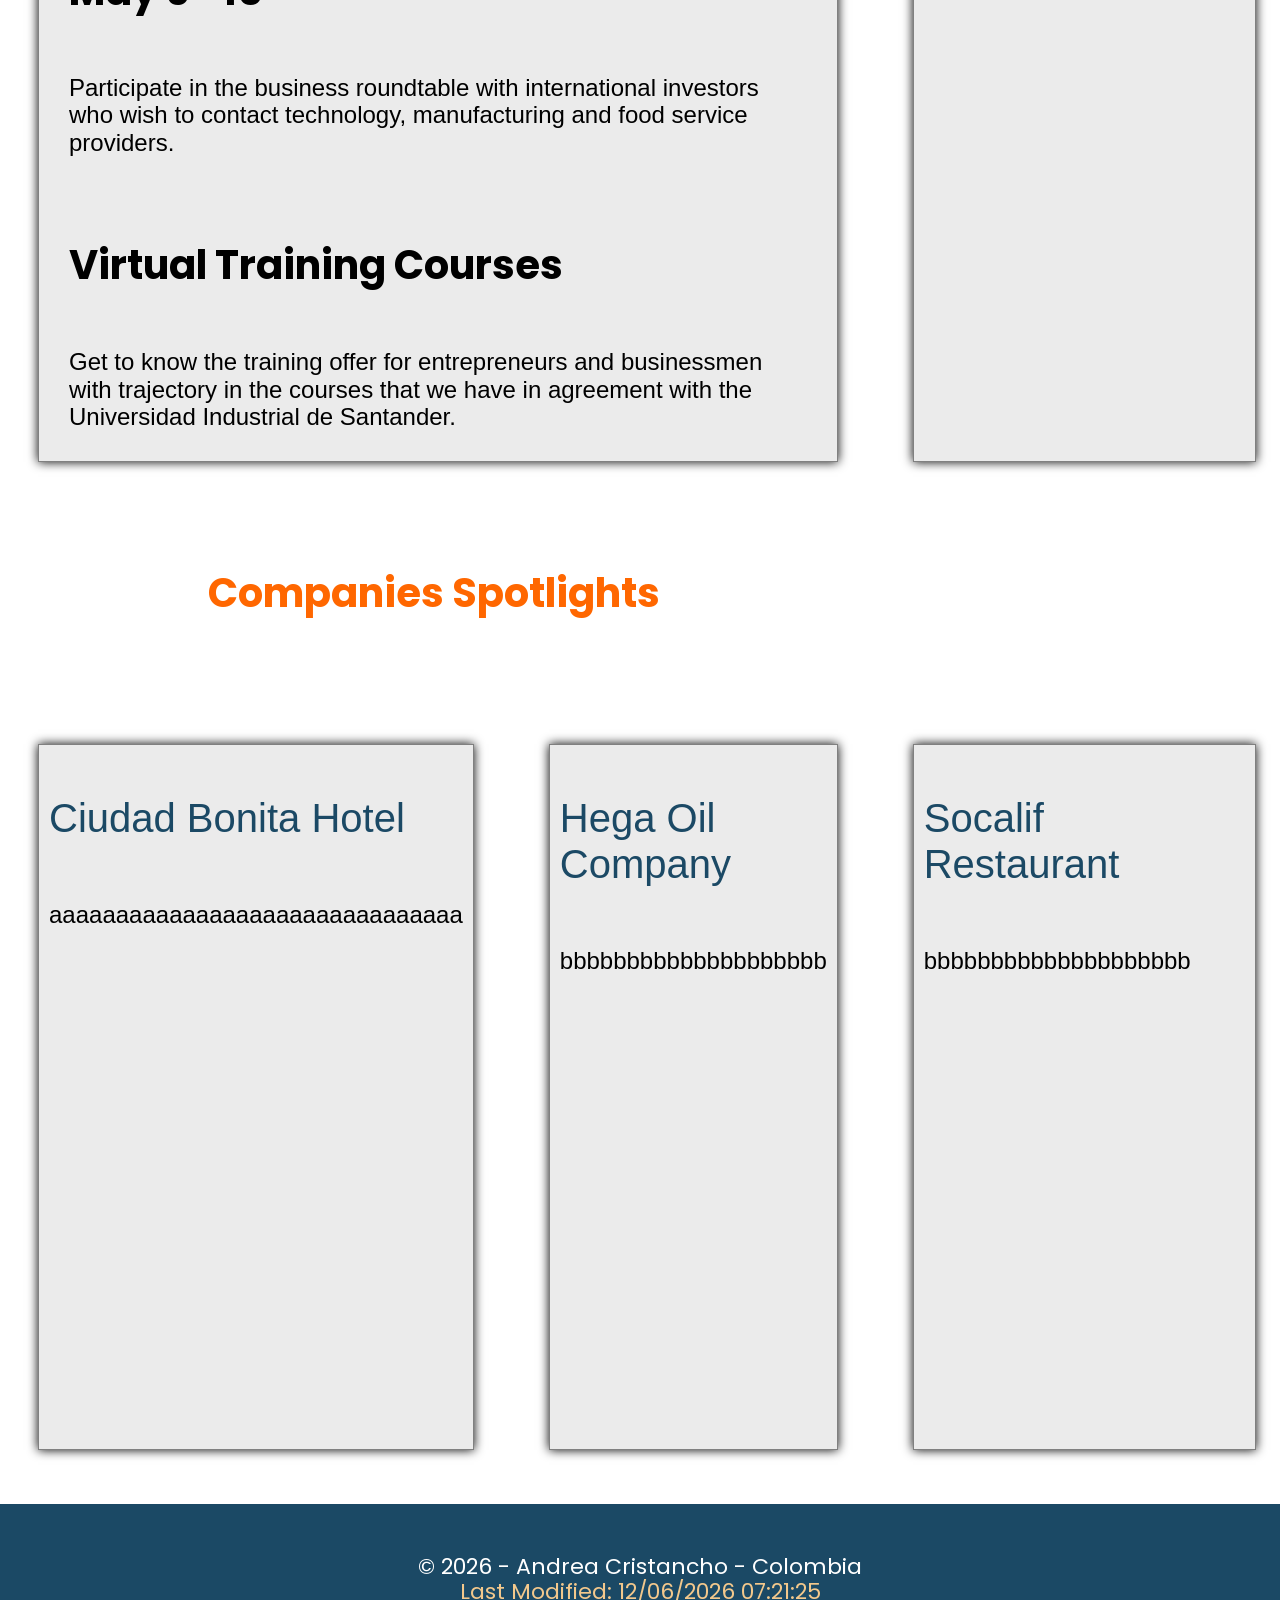
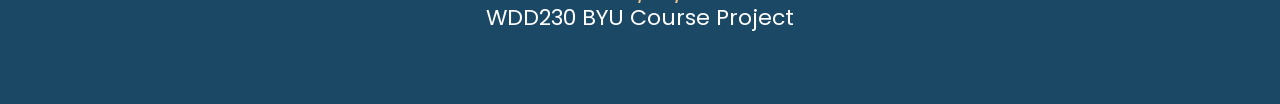
==== commit ec0021ce: "Chamber update & landscape.webp" ====
--- a/chamber/index.html
+++ b/chamber/index.html
@@ -41,119 +41,85 @@
     <script src="scripts/chamber.js" defer></script>
   </head>
 
+  <header>
+    <a id="logo-link" href="index.html">
+      <img
+        class="logo"
+        src="images/logo-temporal.png"
+        alt="Bucaramanga Chamber of Commerce"
+        width="400"
+      />
+    </a>
+    <h1 class="banner-title">Bucaramanga Chamber of Commerce</h1>
+
+    <!-- menu hamburguesa -->
+    <a id="menu" href="#"></a>
+
+    <nav>
+      <ul class="navigation">
+        <li><a href="#">Home</a></li>
+        <li><a href="chamber-discover.html">Discover</a></li>
+        <li><a href="chamber-directory.html">Directory</a></li>
+        <li><a href="chamber-join-html" target="_blank">Join</a></li>
+      </ul>
+    </nav>
+    <button id="dark-mode-toggle">Toggle Dark Mode</button>
+  </header>
+
   <body>
-    <header>
-      <section class="header-section">
-        <a id="logo-link" href="index.html">
-          <img
-            class="logo"
-            src="images/logo-temporal.png"
-            alt="Bucaramanga Chamber of Commerce"
-            width="400"
-          />
-        </a>
-        <h1 class="banner-title">Bucaramanga Chamber of Commerce</h1>
+    <main>
+      <div class="hero">
+        <img src="images/ok-hero-negociantes.png" alt="People enjoying work" />
+        <button class="join">Join Us Today</button>
+      </div>
 
-        <!-- menu hamburguesa -->
-        <a id="menu" href="#"></a>
+      <div class="all-section-events">
+        <h2>Events</h2>
+            <div class="info">
+              <h3>International Business Roundtable May 6 -10</h3>
+              <p>
+                Participate in the business roundtable with international investors
+                who wish to contact technology, manufacturing and food service
+                providers.
+              </p>
+              <br />
+              <h3>Virtual Training Courses</h3>
+              <p>
+                Get to know the training offer for entrepreneurs and businessmen
+                with trajectory in the courses that we have in agreement with the
+                Universidad Industrial de Santander.
+              </p>
+            </div>
+      </div>
 
-        <nav>
-          <ul class="navigation">
-            <li><a href="#">Home</a></li>
-            <li><a href="chamber-discover.html">Discover</a></li>
-            <li><a href="chamber-directory.html">Directory</a></li>
-            <li><a href="chamber-join-html" target="_blank">Join</a></li>
-          </ul>
-        </nav>
+      
+      <div class="all-section-weather">
+          <h2>Weather</h2>
+          <p class="location">Bucaramanga, Colombia</p>
+          <p class="temperature">27°C</p>
+          <div class="description">Sunny</div>
+        </div>
+      </div>
+
+      <h2 class="title-companies">Companies Spotlights</h2>
+
+      <section class="each-section-hotel">
+        <!--   Img luego <img class="card-img" src="images/productivity-image.png" alt="Coaching" />   -->
+        <h3>Ciudad Bonita Hotel</h3>
+        <p>aaaaaaaaaaaaaaaaaaaaaaaaaaaaaaa</p>
       </section>
 
-      <button id="dark-mode-toggle">Toggle Dark Mode</button>
+      <section class="each-section-oil">
+        <!--   Img luego <img class="card-img" src="images/coaching-image.png" alt="Coaching" />   -->
+        <h3>Hega Oil Company</h3>
+        <p>bbbbbbbbbbbbbbbbbbbb</p>
+      </section>
 
-    </header>
-
-    <main>
-      <div id="hero">
-        <div id="hero-box">
-          <img
-            id="hero-img"
-            src="images/ok-hero-negociantes.png"
-            alt="People enjoying work"
-          />
-        </div>
-
-        <section id="hero-msg">
-          <h2 class="home-title">Don't be left out</h2>
-
-          <h4 class="clasic-msg">
-            Take advantage of the opportunities offered by the Bucaramanga
-            Chamber of Commerce.
-          </h4>
-
-          <div id="join">
-            <a class="book" href="rates.html">Join to the Chamber</a>
-          </div>
-        </section>
-      </div>
-
-      <div class="all-section">
-        <section id="event-section" class="each-section">
-          <h2 class="title-section">Events</h2>
-
-          <div class="event-box">
-            <h3 class="title-event">
-              International Business Roundtable May 6 -10
-            </h3>
-            <p class="event">
-              Participate in the business roundtable with international
-              investors who wish to contact technology, manufacturing and food
-              service providers.
-            </p>
-          </div>
-
-          <div class="event-box">
-            <h3 class="title-event">Virtual Training Courses</h3>
-            <p class="event">
-              Get to know the training offer for entrepreneurs and businessmen
-              with trajectory in the courses that we have in agreement with the
-              Universidad Industrial de Santander.
-            </p>
-          </div>
-        </section>
-
-        <section id="weather-section" class="each-section">
-          <div id="weather"></div>
-          <h2 class="title-section">Weather</h2>
-          <div class="location">Bucaramanga, Colombia</div>
-          <div class="temperature">27°C</div>
-          <div class="description">Sunny</div>
-        </section>
-
-        <h2 class="title-companies">Companies Spotlights</h2>
-
-        <section class="each-section">
-          <div id="num1" class="company-spotlight">
-            <!--   Img luego <img class="card-img" src="images/productivity-image.png" alt="Coaching" />   -->
-            <h3 class="spotlight">Ciudad Bonita Hotel</h3>
-            <p>aaaaaaaaaaaaaaaaaaaaaaaaaaaaaaa</p>
-          </div>
-        </section>
-
-        <section class="each-section">
-          <div id="num2" class="company-spotlight">
-            <!--   Img luego <img class="card-img" src="images/coaching-image.png" alt="Coaching" />   -->
-            <h3 class="spotlight">Hega Oil Company</h3>
-            <p>bbbbbbbbbbbbbbbbbbbb</p>
-          </div>
-        </section>
-
-        <section class="each-section">
-          <div id="num3" class="company-spotlight">
-            <!--   Img luego <img class="card-img" src="images/coaching-image.png" alt="Coaching" />   -->
-            <h3 class="spotlight">Socalif Restaurant</h3>
-            <p>bbbbbbbbbbbbbbbbbbbb</p>
-          </div>
-        </section>
-      </div>
+      <section class="each-section-food">
+        <!--   Img luego <img class="card-img" src="images/coaching-image.png" alt="Coaching" />   -->
+        <h3>Socalif Restaurant</h3>
+        <p>bbbbbbbbbbbbbbbbbbbb</p>
+      </section>
     </main>
 
     <footer>
--- a/chamber/styles/base.css
+++ b/chamber/styles/base.css
@@ -9,37 +9,26 @@
 @import url("https://fonts.googleapis.com/css2?family=Poppins:wght@300&display=swap");
 
 * {
-  margin: 0;
-  padding: 0;
+  /* margin: 0; */
+  /* padding: 0; */
   box-sizing: border-box;
 }
 
 body {
-  width: 1600px;
+  width: 100%;
   height: auto;
   font-family: "Poppins", sans-serif;
-  margin: 0;
-  padding: 0;
-  margin: 0 auto;
+  /* margin: 0; */
+  /* padding: 0; */
+  /* margin: 0 auto; */
   font-size: 22px;
 }
 
 header {
-  display: flex;
-  align-items: center;
-  max-width: 1600px;
-  width: 100%;
+  background-color: #1b4965;
+  /* max-width: 1600px; */
+  /* width: 100%; */
   padding-right: 10px;
-}
-section.header-section {
-  max-width: 1600px;
-  display: flex;
-  /*grid-template-columns: 1fr 1fr 1fr 1fr 1fr;
-  grid-template-rows: 3fr 1fr 1fr; */
-  background-color: #1b4965;
-  width: 100%;
-  margin: 0;
-  align-items: center;
 }
 
 #logo-link {
@@ -60,7 +49,7 @@
 main {
   margin: auto;
   background-color: white;
-  width: 60%;
+  /* width: 60%; */
   margin-bottom: 30px;
   background-color: #ffffff;
   color: #000000;
@@ -123,7 +112,7 @@
   list-style-type: none;
   display: flex;
   justify-content: center;
-  flex-direction: column;
+  flex-direction: row;
   align-items: center;
   padding-top: 20px;
 }
@@ -146,14 +135,6 @@
   content: "📍"; /* just a wayfinding symbol for the user */
 }
 
-section .card {
-  background-color: #f1faee;
-}
-
-.title-card {
-  text-align: center;
-}
-
 .dark-mode {
   display: block;
   background-color: #222222;
@@ -161,71 +142,18 @@
 }
 
 /*HERO SECTION */
-#hero {
-  display: grid;
-  grid-template-columns: 1fr 1fr 1fr 1fr 1fr;
-  grid-template-rows: 2fr 2fr 1fr;
-  height: 420px;
+.hero {
+  /* display: grid; */
+  /* grid-template-columns: 1fr 1fr 1fr 1fr 1fr; */
+  /* grid-template-rows:  1fr 1fr; */
+  /* height: 420px; */
+  width: 100%;
+  opacity: 0.8;
   margin-bottom: 30px;
 }
 
-#hero-box {
-  grid-column: 1/6;
-  grid-row: 1/4;
-  z-index: 2;
-}
-
-#hero-img {
-  width: 1600px;
-  display: block;
-  height: auto;
-  margin: auto;
-  opacity: 0.8;
-}
-
-#hero-h2 {
-  grid-column: 1/4;
-  grid-row: 3/4;
-  margin-top: 100px;
-  z-index: 2;
-  color: white;
-  font-weight: 200;
-}
-section#hero-msg {
-  grid-column: 1/4;
-  grid-row: 3/4;
-  margin-top: 100px;
-  z-index: 2;
-  color: white;
-  font-weight: 200;
-}
-
-h2.home-title {
-  text-align: left;
-  font-family: Verdana, Geneva, Tahoma, sans-serif;
-  grid-column: 1/3;
-  grid-row: 2/3;
-  padding-left: 30px;
-}
-
-h4.clasic-msg {
-  text-align: left;
-  font-family: poppins;
-  grid-column: 1/3;
-  grid-row: 3/4;
-  padding-left: 30px;
-  background-color: #ebebeb;
-  color: black;
-}
-
-div#join {
-  grid-column: 2/3;
-  grid-row: 3/4;
+.join {
   background-color: #ff6700;
-  height: 50px;
-  justify-content: center;
-  margin-top: 20px;
-  margin-left: 100px;
   color: white;
 }
 
@@ -238,47 +166,58 @@
 
 /* MAIN SECTIONS*/
 
-.each-section {
+.all-section,
+.each-section-hotel,
+.each-section-oil,
+.each-section-food {
   background-color: #ebebeb;
   border: 1px solid grey;
   box-shadow: 0 0 10px rgba(5, 5, 5, 5);
   margin: 30px;
-}
-.title-section {
+  gap: 20px;
+  padding: 0px;
+}
+
+.all-section h2 {
   font-family: poppins, sans-serif;
   font-size: 2rem;
   font-weight: bold;
   padding-top: 30px;
   padding-bottom: 50px;
-}
-
-.title-section::before {
+  color: #1b4965;
+}
+
+.all-section h3,
+.each-section-hotel h3,
+.each-section-oil h3,
+.each-section-food h3 {
+  font-family: poppins, sans-serif;
+  font-size: 1.5rem;
+  font-weight: bold;
+  padding: 10px 10px 10px 10px;
+  color: #1b4965;
+  font-weight: 200;
+}
+
+.all-section-events h2::before {
   content: "🔷";
-  margin-left: 20px;
+  margin-left: 5px;
   margin-right: 20px;
 }
 
-.each-event {
-  padding: 30px;
-  background-color: white;
-}
-
-div.event-box {
-  margin: 5px;
-  border: 1px dashed gray;
-  margin: 30px;
-  padding: 15px;
-  background-color: white;
-}
-.title-event {
-  font-family: "Times New Roman", Times, serif;
-  font-size: 1.5rem;
-  color: #1b4965;
-}
-
-.event {
+.all-section-weather h2::before {
+  content: "🔷";
+  margin-left: 5px;
+  margin-right: 20px;
+}
+
+.info p,
+.each-section-hotel p,
+.each-section-oil p,
+.each-section-food p {
+  font-size: 1rem;
   font-family: Arial, Helvetica, sans-serif;
-  font-size: 1.2rem;
+  padding: 10px 10px 10px 10px;
 }
 
 /* I DON'T KNOW 
@@ -289,30 +228,6 @@
 .description {
 }
 */
-
-#spotlight-section {
-  display: block;
-  justify-content: flex-start;
-}
-.company-spotlight {
-  margin: 20px;
-  margin: 5px;
-  border: 1px dashed gray;
-  margin: 30px;
-  padding: 15px;
-  background-color: white;
-}
-
-.spotlight h2 {
-  font-family: "Times New Roman", Times, serif;
-  font-size: 1.5rem;
-  color: #1b4965;
-}
-
-.spotlight p {
-  font-family: Arial, Helvetica, sans-serif;
-  font-size: 1.2rem;
-}
 
 footer {
   display: block;
@@ -328,8 +243,8 @@
 }
 
 img {
-  max-width: 100%;
-  margin: 0;
+  width: 100%;
+  /* margin: 0; */
 }
 
 @media screen and (max-width: 550px) {
@@ -375,7 +290,7 @@
   }
 }
 
-h2.title-companies {
+.title-companies {
   font-family: poppins, sans-serif;
   font-size: 2.5rem;
   font-weight: bold;
--- a/chamber/styles/larger.css
+++ b/chamber/styles/larger.css
@@ -1,92 +1,125 @@
-@media only screen and (min-width: 500px) {
-  header,
+@media only screen and (min-width: 600px) {
+  header {
+    display: flex;
+    align-items: center;
+    text-align: center;
+  }
+
   main {
-    max-width: 1600px;
+    display: grid;
+    grid-template-columns: 1fr 1fr 1r;
+    grid-template-rows: 3fr 2fr 0.5fr 2fr;
+    /* width: 100%; */
     margin: 1rem auto;
     padding: 0.5rem;
-    
+    gap: 15px;
+    /* background-color: #1b4965; */
+    /* display: flex; */
+    /* text-align: center; */
   }
 
-
-  .navigation li a  {
+  .navigation li a {
     text-align: center;
     color: rgb(251, 222, 7);
   }
 
-  ul.navigation {
-    align-items:flex-end
+  .hero {
+    grid-column: 1/4;
+    grid-row: 1/2;
+    opacity: 0.8;
+    margin-bottom: 30px;
   }
+
   #menu {
     display: none;
   }
 
+  .join {
+    top: 50%;
+    left: 50%;
+    justify-content: center;
+    margin-top: 20px;
+    margin-left: 100px;
+    color: white;
+    padding: 20px;
+    font-size: 1.5rem;
+  }
 
-/* menu larger */
+  /* menu larger */
 
+  .all-section-events,
+  .all-section-weather {
+    background-color: #ebebeb;
+    border: 1px solid grey;
+    box-shadow: 0 0 10px rgba(5, 5, 5, 5);
+    margin: 30px;
+    gap: 20px;
+    padding: 20px;
+  }
 
-.all-section {
-  max-width: 100%;
-  display: grid;
-  grid-template-columns: 1fr 1fr 1fr;
-  grid-template-rows: 1fr 1fr;
-  position: relative;
+  .all-section-events {
+    grid-column: 1/3;
+    grid-row: 2/3;
+  }
+  .all-section-weather {
+    grid-column: 3/4;
+    grid-row: 2/3;
+  }
+
+  .title-companies {
+    grid-column: 1/4;
+    grid-row: 3/4;
+    font-family: poppins, sans-serif;
+    font-size: 2.5rem;
+    font-weight: bold;
+    padding-top: 30px;
+    padding-bottom: 50px;
+    padding-left: 200px;
+    padding-right: 200px;
+    color: #ff6700;
+  }
+
+  .each-section-hotel {
+    grid-column: 1/2;
+    grid-row: 4/5;
+    font-size: large;
+  }
+  .each-section-oil {
+    grid-column: 2/3;
+    grid-row: 4/5;
+  }
+  .each-section-food {
+    grid-column: 3/4;
+    grid-row: 4/5;
+  }
+
+  .info {
+    grid-column: 1 / span 2;
+  }
+  .weather {
+    grid-column: 3/3;
+  }
+
+  .all-section-events h2,
+  .all-section-weather h2 {
+    font-family: poppins, sans-serif;
+    font-size: 3rem;
+  }
+
+  .all-section-events h3,
+  .all-section-weather h3,
+  .each-section-hotel h3,
+  .each-section-oil h3,
+  .each-section-food h3 {
+    font-size: 2.5rem;
+    padding: 10px 10px 10px 10px;
+  }
+
+  .info p,
+  .each-section-hotel p,
+  .each-section-oil p,
+  .each-section-food p {
+    font-size: 1.5rem;
+    padding: 10px 10px 10px 10px;
+  }
 }
-
-#event-section {
-  grid-column: 1/3;
-  grid-row: 1/2;
-}
-
-#weather-section {
-  grid-column: 3/4;
-  grid-row: 1/2;
-}
-
-#spotlight-section {
-  grid-column: 1/4;
-  grid-row: 2/3;
-}
-
-
-#spotlight-section {
-  grid-column: 1/4;
-  grid-row: 2/3;
-}
-
-
-#num1 {
-  grid-column: 1/2;
-  grid-row: 2/5;
-}
-
-#num2 {
-  grid-column: 2/3;
-  grid-row: 2/5;
-}
-
-#num3 {
-  grid-column: 3/4;
-  grid-row: 2/5;
-}
-
-/* I DON'T KNOW 
-.location {
-}
-.temperature {
-}
-.description {
-}
-*/
-
-#spotlight-section {
-  display: block;
-  justify-content: flex-start;
-}
-
-h2.title-companies {
- display: none;
-  
-
-}
-
-}
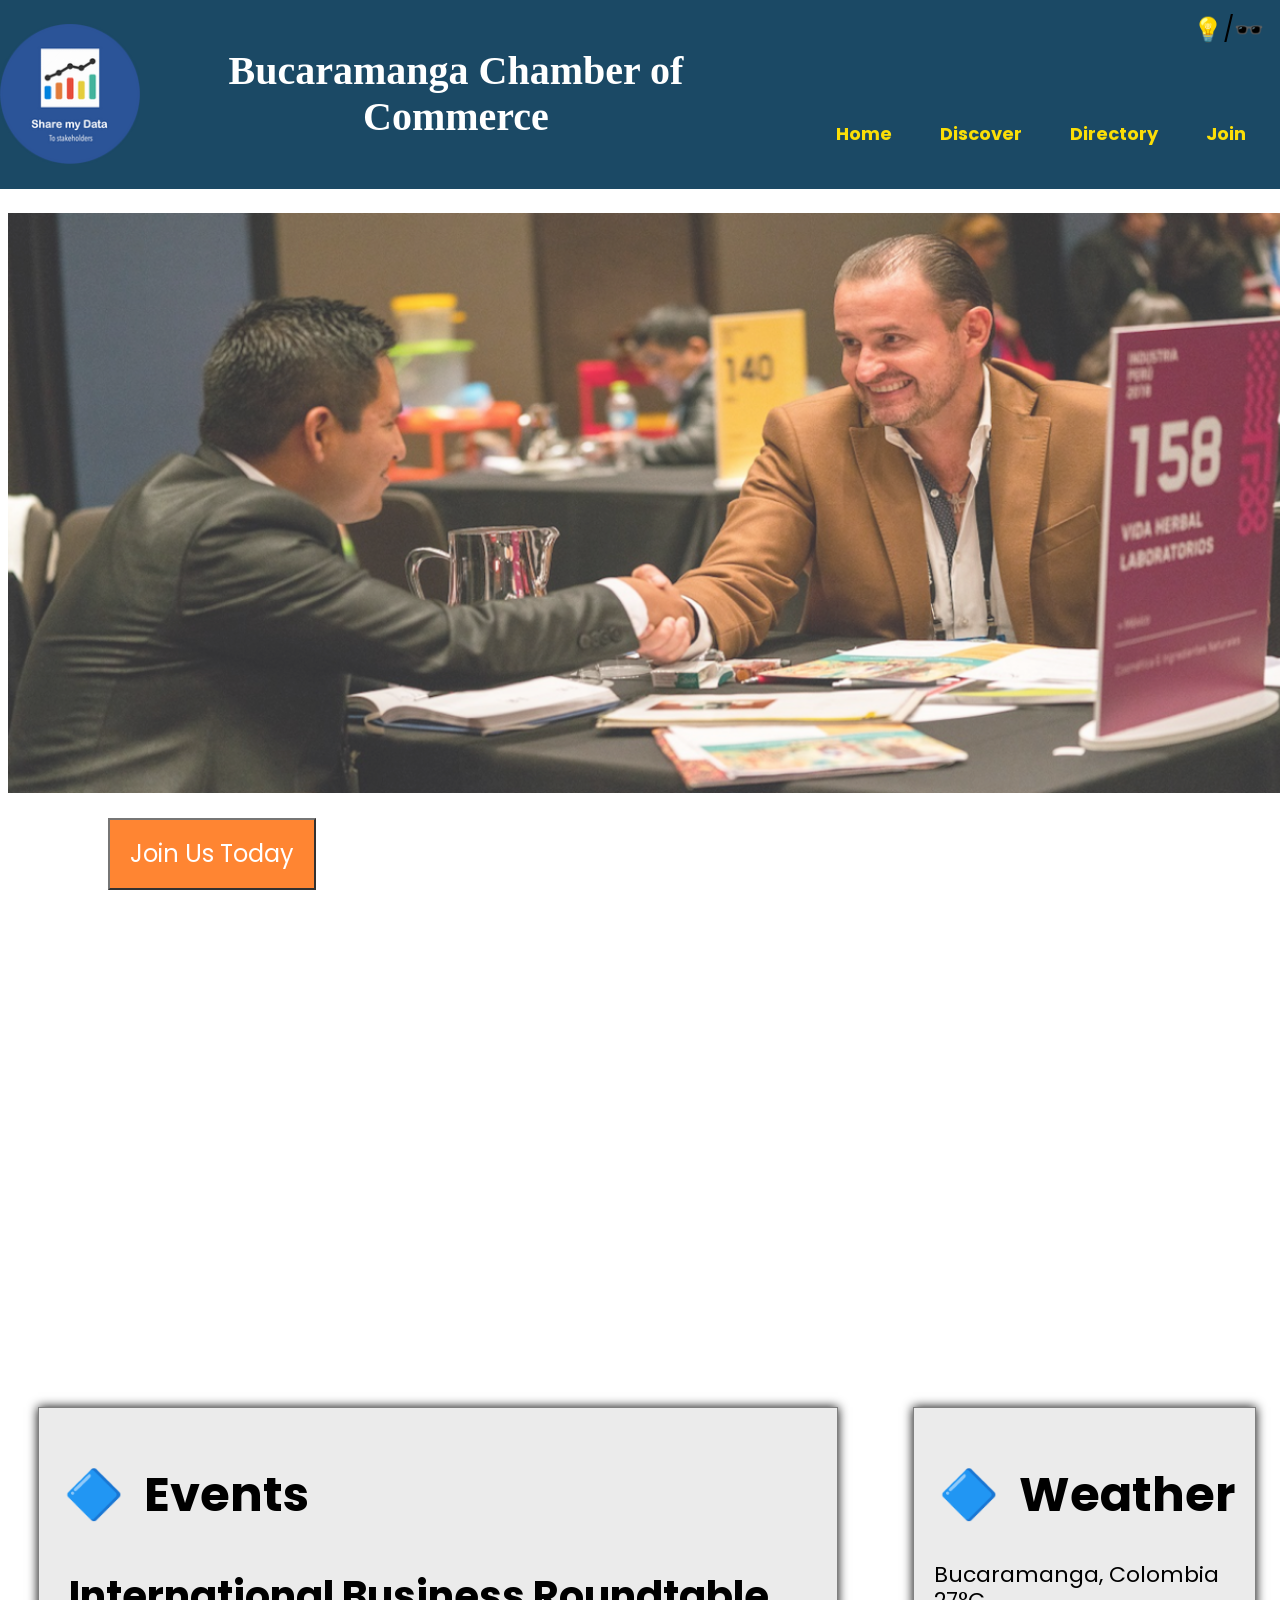
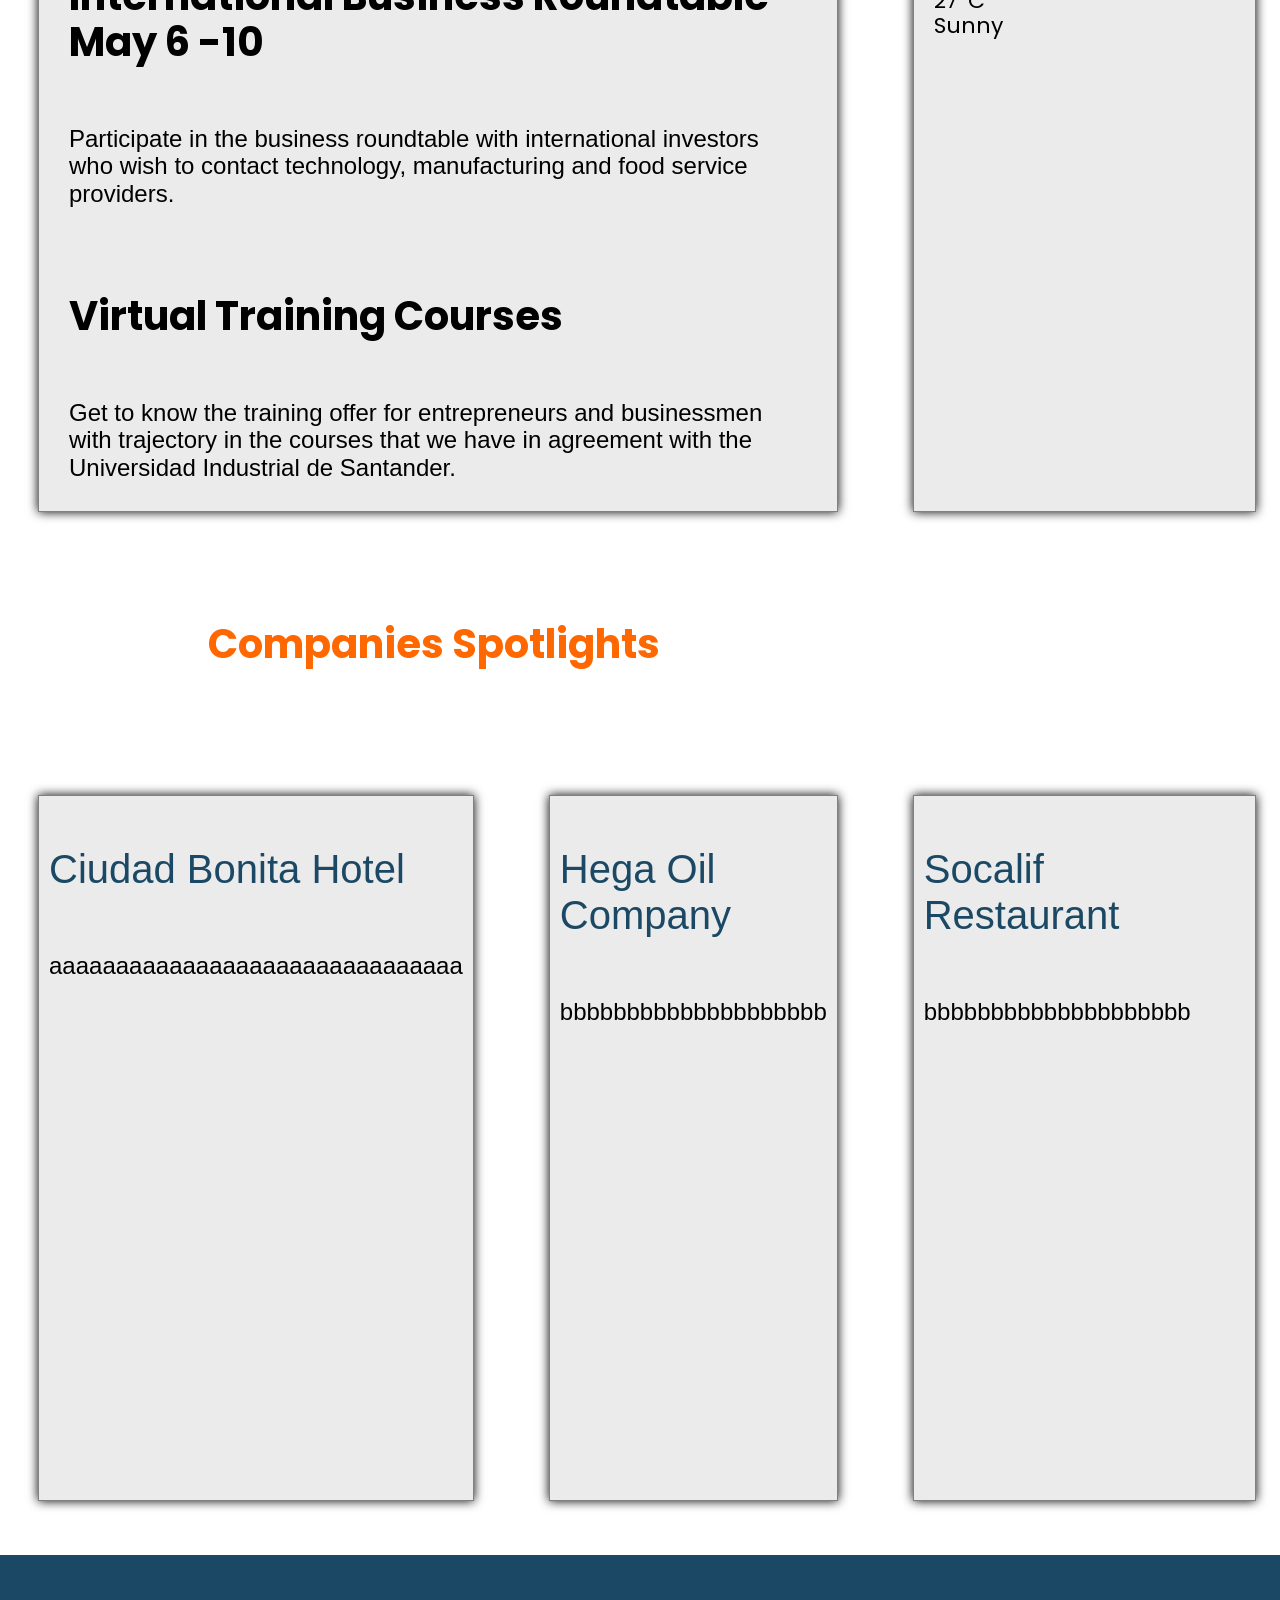
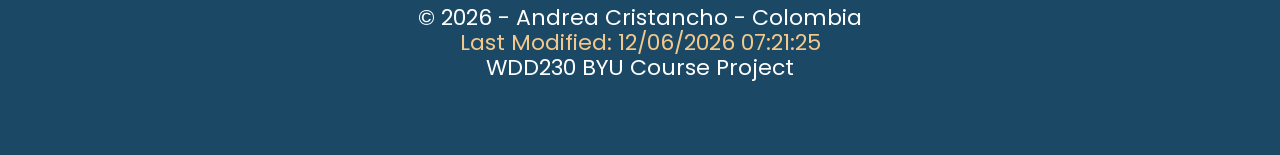
==== commit 3ec6eba4: "Temple image responsive My Home Page parcial Feb 28 1pm" ====
--- a/chamber/index.html
+++ b/chamber/index.html
@@ -63,7 +63,8 @@
         <li><a href="chamber-join-html" target="_blank">Join</a></li>
       </ul>
     </nav>
-    <button id="dark-mode-toggle">Toggle Dark Mode</button>
+    <!-- dark mode -->
+    <div id="mode">💡/🕶️</div>
   </header>
 
   <body>
@@ -75,30 +76,28 @@
 
       <div class="all-section-events">
         <h2>Events</h2>
-            <div class="info">
-              <h3>International Business Roundtable May 6 -10</h3>
-              <p>
-                Participate in the business roundtable with international investors
-                who wish to contact technology, manufacturing and food service
-                providers.
-              </p>
-              <br />
-              <h3>Virtual Training Courses</h3>
-              <p>
-                Get to know the training offer for entrepreneurs and businessmen
-                with trajectory in the courses that we have in agreement with the
-                Universidad Industrial de Santander.
-              </p>
-            </div>
+        <div class="info">
+          <h3>International Business Roundtable May 6 -10</h3>
+          <p>
+            Participate in the business roundtable with international investors
+            who wish to contact technology, manufacturing and food service
+            providers.
+          </p>
+          <br />
+          <h3>Virtual Training Courses</h3>
+          <p>
+            Get to know the training offer for entrepreneurs and businessmen
+            with trajectory in the courses that we have in agreement with the
+            Universidad Industrial de Santander.
+          </p>
+        </div>
       </div>
 
-      
       <div class="all-section-weather">
-          <h2>Weather</h2>
-          <p class="location">Bucaramanga, Colombia</p>
-          <p class="temperature">27°C</p>
-          <div class="description">Sunny</div>
-        </div>
+        <h2>Weather</h2>
+        <p class="location">Bucaramanga, Colombia</p>
+        <p class="temperature">27°C</p>
+        <div class="description">Sunny</div>
       </div>
 
       <h2 class="title-companies">Companies Spotlights</h2>
--- a/chamber/styles/base.css
+++ b/chamber/styles/base.css
@@ -15,7 +15,6 @@
 }
 
 body {
-  width: 100%;
   height: auto;
   font-family: "Poppins", sans-serif;
   /* margin: 0; */
@@ -61,6 +60,8 @@
   margin: 0;
   padding: 0;
 }
+
+/* Mobile View */
 
 #menu {
   display: block;
@@ -78,19 +79,19 @@
   content: "≡";
 }
 
-#menu.open::before {
-  content: "❎";
-}
-
-.nav {
-  border-bottom: 2px solid red;
+nav {
   padding-bottom: 20px;
+  background-color: rgb(243, 238, 238);
 }
 
 .navigation {
   list-style: none;
   margin: 0 auto;
   max-width: 760px;
+}
+
+.navigation li {
+  display: none;
 }
 
 .navigation a {
@@ -98,48 +99,27 @@
   padding: 1.5rem;
   text-align: left;
   text-decoration: none;
-  color: #e63946;
+  color: black;
   font-size: 2rem;
   font-weight: 700;
   transition: 0.5s;
+  font-size: clamp(1rem, 2vmin, 1.5rem);
+}
+
+.navigation a:hover,
+navigation a:active {
+  color: white;
+  background-color: black;
 }
 
 .show li {
   display: block;
 }
 
-nav ul {
-  list-style-type: none;
-  display: flex;
-  justify-content: center;
-  flex-direction: row;
-  align-items: center;
-  padding-top: 20px;
-}
-
-.navigation a:hover,
-navigation a:active {
-  color: white;
-  background-color: black;
-}
-
-.show li {
-  display: block;
-}
-
 #menu.show::before {
   content: "X";
 }
 
-.active::before {
-  content: "📍"; /* just a wayfinding symbol for the user */
-}
-
-.dark-mode {
-  display: block;
-  background-color: #222222;
-  color: #ffffff;
-}
 
 /*HERO SECTION */
 .hero {
@@ -247,6 +227,28 @@
   /* margin: 0; */
 }
 
+/* Dark Mode */
+
+#mode {
+  position: absolute;
+  top: 1rem;
+  right: 1rem;
+  font-size: 3rem;
+  cursor: pointer;
+  font-size: 1.5rem;
+}
+
+.dark-mode {
+  background-color: #000;
+  color: #fff;
+  border-color: #eee;
+  color: black;
+}
+
+
+
+/***** MEDIA QUERIE ****/
+
 @media screen and (max-width: 550px) {
   h1 {
     font-size: 2.5rem;
@@ -259,44 +261,45 @@
     text-align: center;
   }
 
-  #menu {
-    display: flex; /* hide hamburger button */
-    flex-direction: column;
-  }
-
-  .nav {
-    top: 0;
-    right: 0;
-    bottom: 0;
-    background-color: black;
-  }
+  /*
   .navigation {
-    flex-direction: column;
-    align-items: end;
-  }
-
-  .navigation a {
+    display: flex;
+  }
+
+  .navigation li {
     display: block;
     flex: 1 1 100%;
   }
 
-  .navigation li {
-    display: flex;
-    flex-direction: column;
-  }
-
-  .show li {
-    display: block;
-  }
-}
-
-.title-companies {
-  font-family: poppins, sans-serif;
-  font-size: 2.5rem;
-  font-weight: bold;
-  padding-top: 30px;
-  padding-bottom: 50px;
-  padding-left: 200px;
-  padding-right: 200px;
-  color: #ff6700;
-}
+  .navigation a {
+    text-align: center;
+  }
+
+  #menu {
+    display: none;
+  }
+  */
+
+  .all-section-events,
+  .all-section-weather {
+    background-color: #ebebeb;
+    border: 1px solid grey;
+    box-shadow: 0 0 10px rgba(5, 5, 5, 5);
+    margin: 30px;
+    gap: 20px;
+    padding: 20px;
+  }
+  
+  .title-companies {
+    font-family: poppins, sans-serif;
+    font-size: 2.5rem;
+    font-weight: bold;
+    padding-top: 30px;
+    padding-bottom: 50px;
+    padding-left: 200px;
+    padding-right: 200px;
+    color: #ff6700;
+  }
+
+
+}
--- a/chamber/styles/larger.css
+++ b/chamber/styles/larger.css
@@ -7,7 +7,7 @@
 
   main {
     display: grid;
-    grid-template-columns: 1fr 1fr 1r;
+    grid-template-columns: 1fr 1fr 1fr;
     grid-template-rows: 3fr 2fr 0.5fr 2fr;
     /* width: 100%; */
     margin: 1rem auto;
@@ -18,16 +18,30 @@
     /* text-align: center; */
   }
 
-  .navigation li a {
-    text-align: center;
-    color: rgb(251, 222, 7);
-  }
-
   .hero {
     grid-column: 1/4;
     grid-row: 1/2;
     opacity: 0.8;
     margin-bottom: 30px;
+  }
+
+  nav {
+    padding-bottom: 20px;
+    background-color: #1b4965;
+  }
+  .navigation {
+    display: flex;
+  }
+
+  .navigation li {
+    display: block;
+    flex: 1 1 100%;
+    padding-top: 100px;
+  }
+
+  .navigation a {
+    text-align: end;
+    color: rgb(251, 222, 7);
   }
 
   #menu {
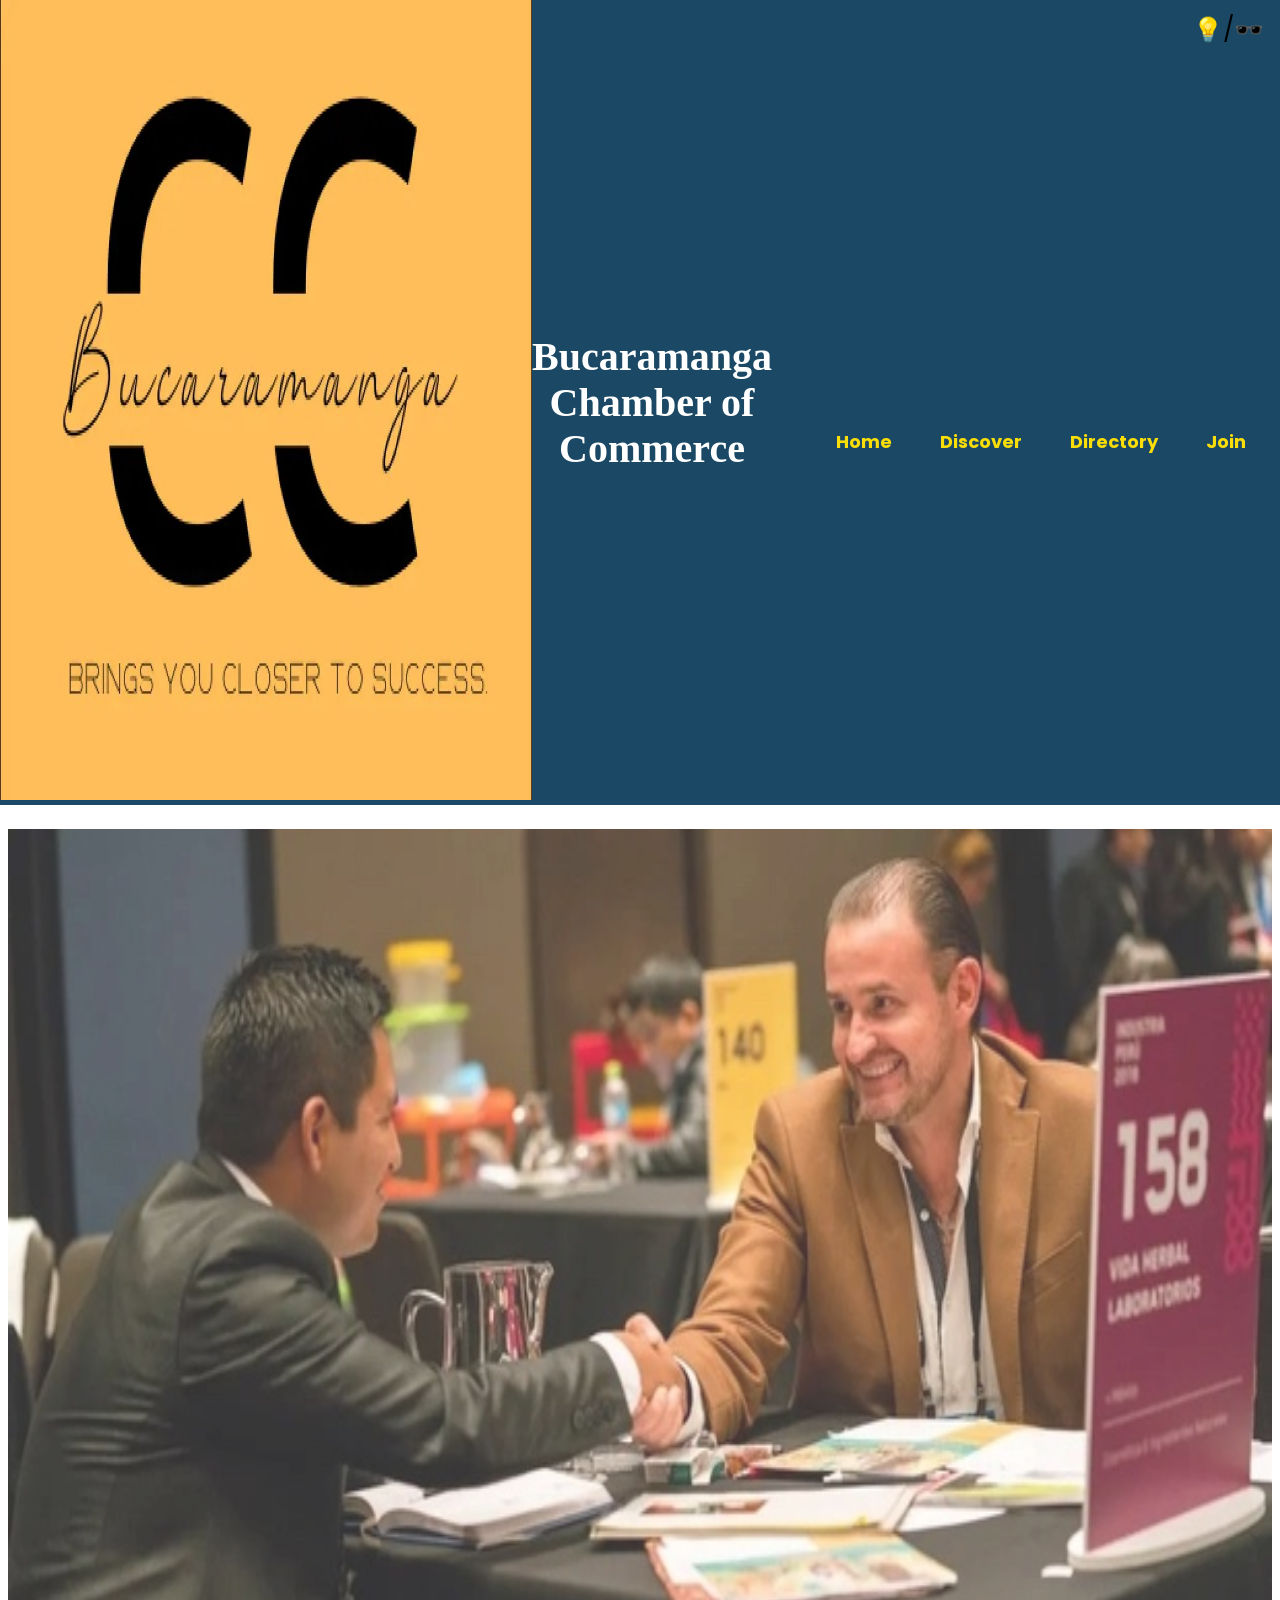
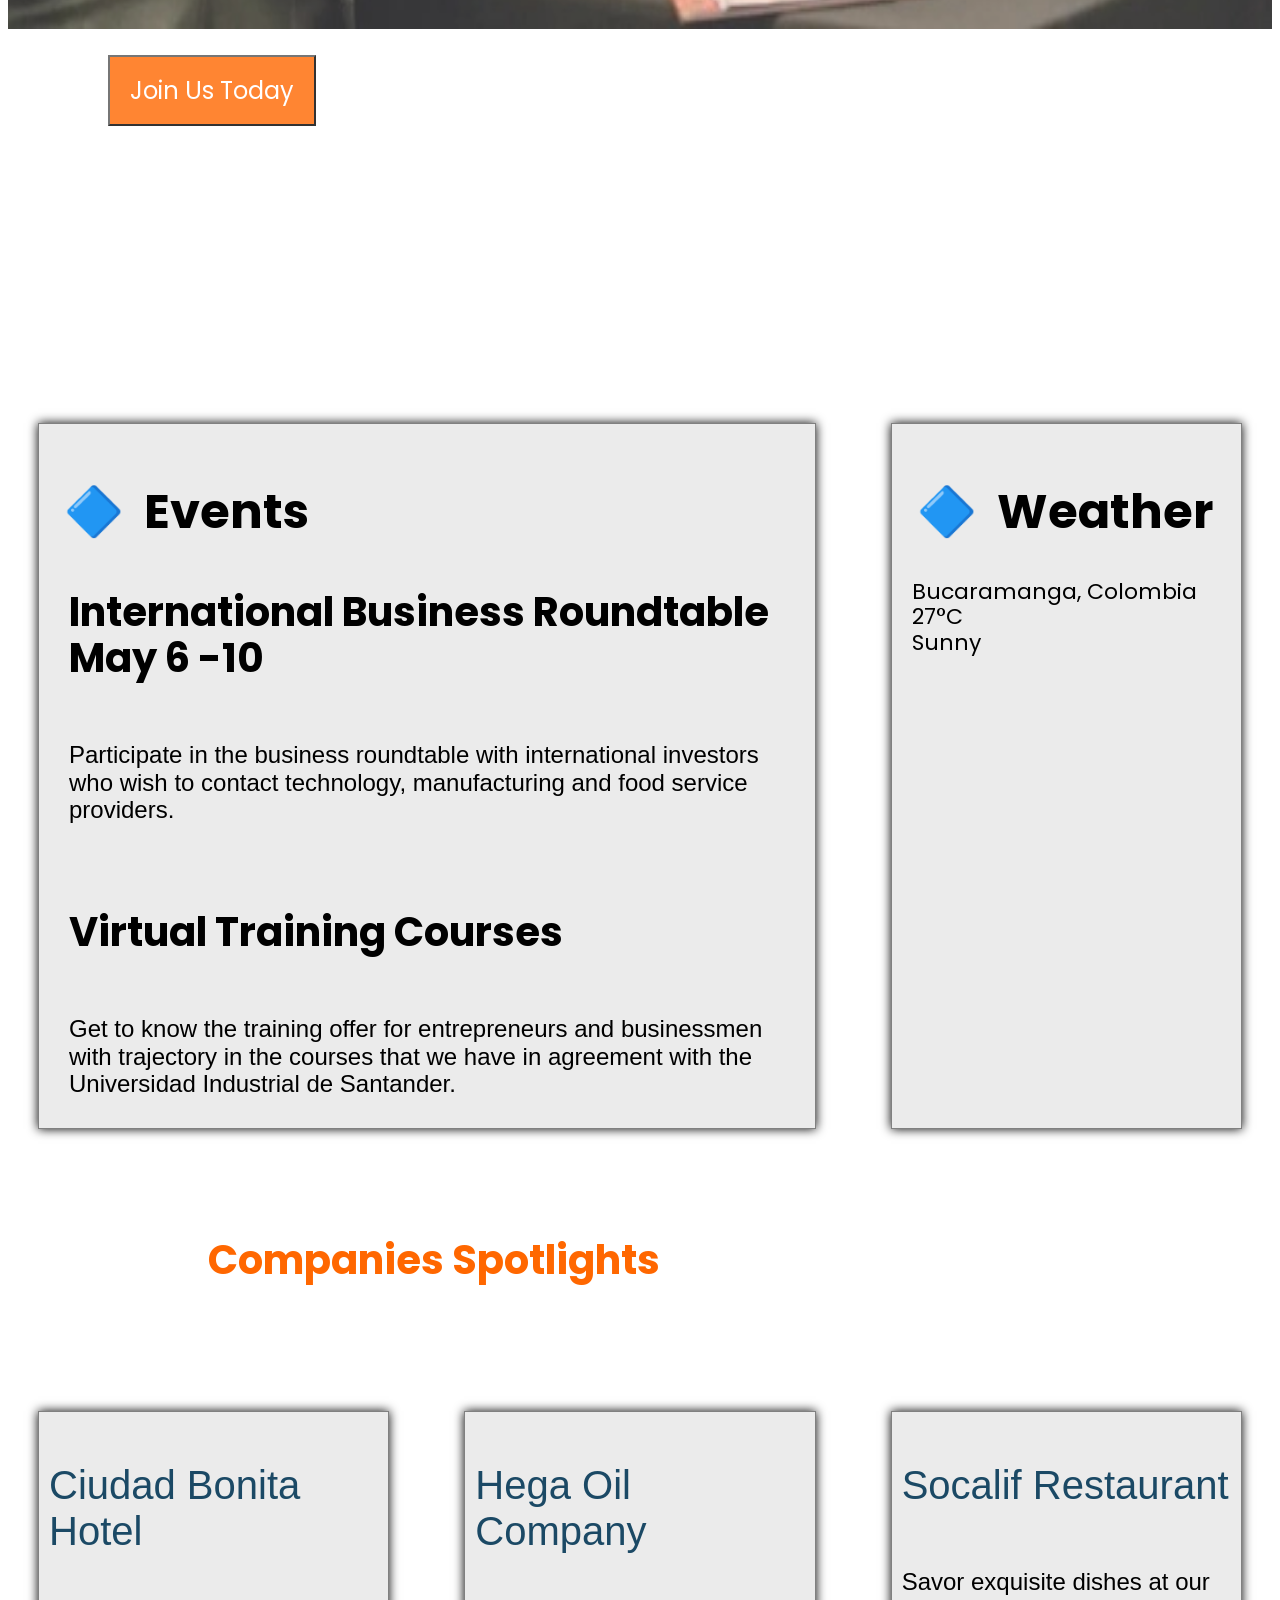
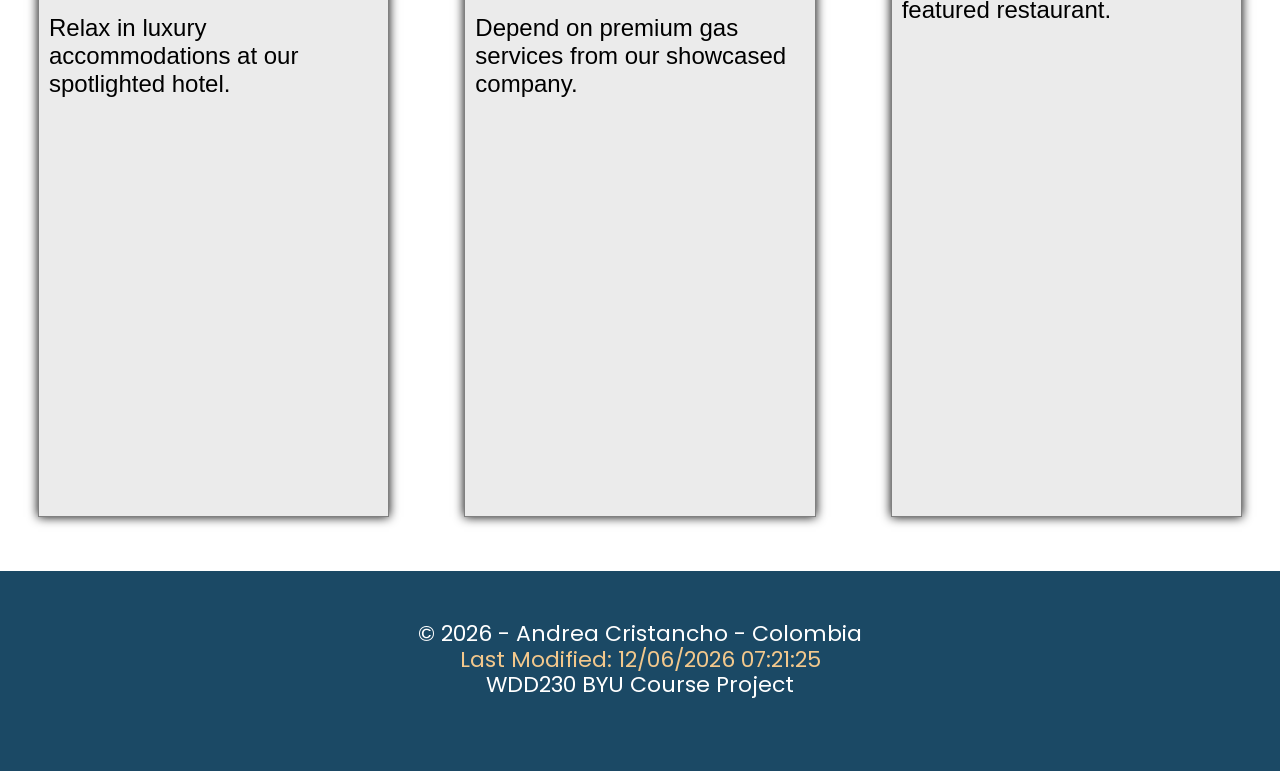
==== commit 6e747d83: "Resposive Logo Chamber" ====
--- a/chamber/index.html
+++ b/chamber/index.html
@@ -42,14 +42,36 @@
   </head>
 
   <header>
-    <a id="logo-link" href="index.html">
+    <a id="logo-link" href="index.html"></a>
+    <div class="logo-img">
+      <picture>
+        <source
+          class="logo-500"
+          srcset="images/new-logo-500px.webp"
+          media="(max-width: 500px)"
+        />
+        <source
+          srcset="images/new-logo-1000px.webp"
+          media="(max-width: 1000px)"
+        />
+        <img
+          src="images/new-logo-1600px.webp"
+          alt="people working"
+          width="1600"
+          height="800"
+        />
+      </picture>
+    </div>
+
+    <!--
       <img
         class="logo"
         src="images/logo-temporal.png"
         alt="Bucaramanga Chamber of Commerce"
         width="400"
       />
-    </a>
+    </a>  -->
+
     <h1 class="banner-title">Bucaramanga Chamber of Commerce</h1>
 
     <!-- menu hamburguesa -->
@@ -70,7 +92,25 @@
   <body>
     <main>
       <div class="hero">
-        <img src="images/ok-hero-negociantes.png" alt="People enjoying work" />
+        <picture>
+          <source
+            srcset="images/ok-hero-negociantes-498px.webp"
+            media="(max-width: 498px)"
+          />
+          <source
+            srcset="images/ok-hero-negociantes-1000px.webp"
+            media="(max-width: 1000px)"
+          />
+          <img
+            src="images/ok-hero-negociantes-1600px.webp"
+            alt="people working"
+            width="1600"
+            height="800"
+          />
+        </picture>
+
+        <!-- <img src="images/ok-hero-negociantes.webp" alt="People enjoying work" />  -->
+
         <button class="join">Join Us Today</button>
       </div>
 
@@ -105,19 +145,19 @@
       <section class="each-section-hotel">
         <!--   Img luego <img class="card-img" src="images/productivity-image.png" alt="Coaching" />   -->
         <h3>Ciudad Bonita Hotel</h3>
-        <p>aaaaaaaaaaaaaaaaaaaaaaaaaaaaaaa</p>
+        <p>Relax in luxury accommodations at our spotlighted hotel.</p>
       </section>
 
       <section class="each-section-oil">
         <!--   Img luego <img class="card-img" src="images/coaching-image.png" alt="Coaching" />   -->
         <h3>Hega Oil Company</h3>
-        <p>bbbbbbbbbbbbbbbbbbbb</p>
+        <p>Depend on premium gas services from our showcased company.</p>
       </section>
 
       <section class="each-section-food">
         <!--   Img luego <img class="card-img" src="images/coaching-image.png" alt="Coaching" />   -->
         <h3>Socalif Restaurant</h3>
-        <p>bbbbbbbbbbbbbbbbbbbb</p>
+        <p>Savor exquisite dishes at our featured restaurant.</p>
       </section>
     </main>
 
